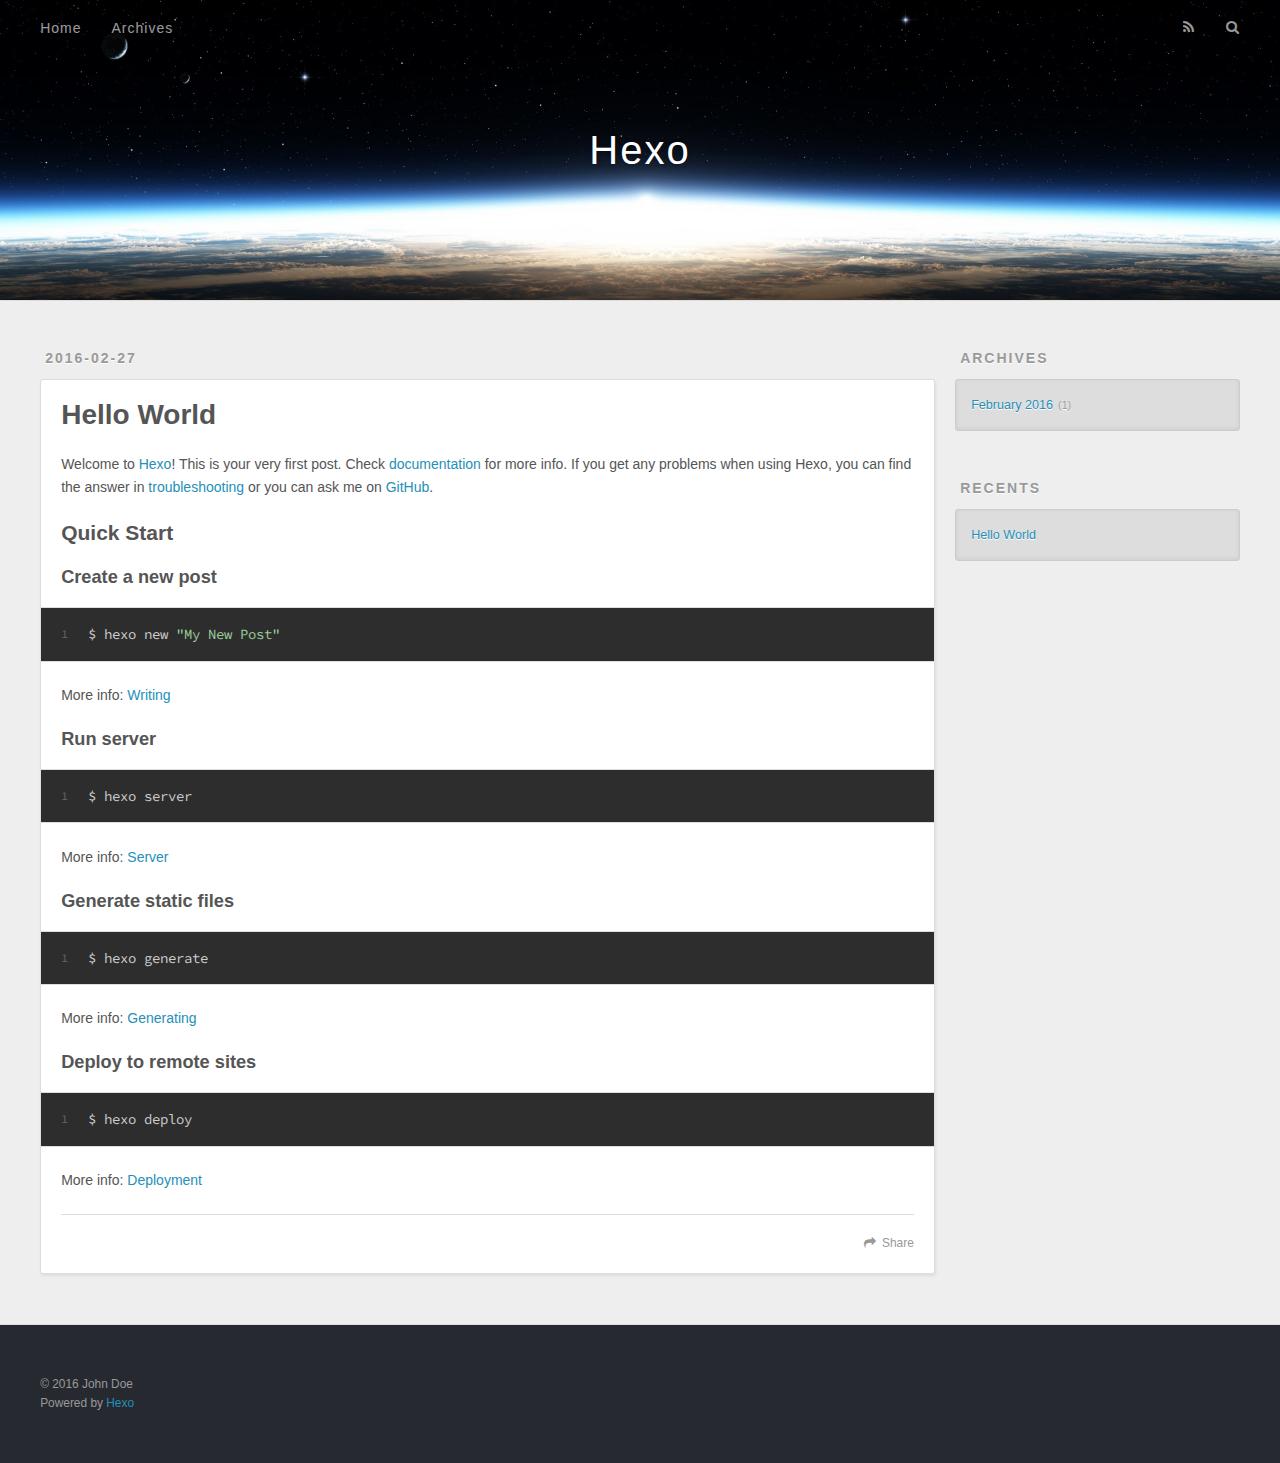
==== index.html @ 0e606ffb "Site updated: 2016-02-27 01:38:01" ====
<!DOCTYPE html>
<html>
<head>
  <meta charset="utf-8">
  
  <title>Hexo</title>
  <meta name="viewport" content="width=device-width, initial-scale=1, maximum-scale=1">
  <meta name="description">
<meta property="og:type" content="website">
<meta property="og:title" content="Hexo">
<meta property="og:url" content="http://yoursite.com/index.html">
<meta property="og:site_name" content="Hexo">
<meta property="og:description">
<meta name="twitter:card" content="summary">
<meta name="twitter:title" content="Hexo">
<meta name="twitter:description">
  
    <link rel="alternative" href="/atom.xml" title="Hexo" type="application/atom+xml">
  
  
    <link rel="icon" href="/favicon.png">
  
  <link href="//fonts.googleapis.com/css?family=Source+Code+Pro" rel="stylesheet" type="text/css">
  <link rel="stylesheet" href="/css/style.css" type="text/css">
  

</head>
<body>
  <div id="container">
    <div id="wrap">
      <header id="header">
  <div id="banner"></div>
  <div id="header-outer" class="outer">
    <div id="header-title" class="inner">
      <h1 id="logo-wrap">
        <a href="/" id="logo">Hexo</a>
      </h1>
      
    </div>
    <div id="header-inner" class="inner">
      <nav id="main-nav">
        <a id="main-nav-toggle" class="nav-icon"></a>
        
          <a class="main-nav-link" href="/">Home</a>
        
          <a class="main-nav-link" href="/archives">Archives</a>
        
      </nav>
      <nav id="sub-nav">
        
          <a id="nav-rss-link" class="nav-icon" href="/atom.xml" title="RSS Feed"></a>
        
        <a id="nav-search-btn" class="nav-icon" title="Search"></a>
      </nav>
      <div id="search-form-wrap">
        <form action="//google.com/search" method="get" accept-charset="UTF-8" class="search-form"><input type="search" name="q" results="0" class="search-form-input" placeholder="Search"><button type="submit" class="search-form-submit">&#xF002;</button><input type="hidden" name="sitesearch" value="http://yoursite.com"></form>
      </div>
    </div>
  </div>
</header>
      <div class="outer">
        <section id="main">
  
    <article id="post-hello-world" class="article article-type-post" itemscope itemprop="blogPost">
  <div class="article-meta">
    <a href="/2016/02/27/hello-world/" class="article-date">
  <time datetime="2016-02-26T16:22:55.593Z" itemprop="datePublished">2016-02-27</time>
</a>
    
  </div>
  <div class="article-inner">
    
    
      <header class="article-header">
        
  
    <h1 itemprop="name">
      <a class="article-title" href="/2016/02/27/hello-world/">Hello World</a>
    </h1>
  

      </header>
    
    <div class="article-entry" itemprop="articleBody">
      
        <p>Welcome to <a href="http://hexo.io/" target="_blank" rel="external">Hexo</a>! This is your very first post. Check <a href="http://hexo.io/docs/" target="_blank" rel="external">documentation</a> for more info. If you get any problems when using Hexo, you can find the answer in <a href="http://hexo.io/docs/troubleshooting.html" target="_blank" rel="external">troubleshooting</a> or you can ask me on <a href="https://github.com/hexojs/hexo/issues" target="_blank" rel="external">GitHub</a>.</p>
<h2 id="Quick-Start"><a href="#Quick-Start" class="headerlink" title="Quick Start"></a>Quick Start</h2><h3 id="Create-a-new-post"><a href="#Create-a-new-post" class="headerlink" title="Create a new post"></a>Create a new post</h3><figure class="highlight bash"><table><tr><td class="gutter"><pre><span class="line">1</span><br></pre></td><td class="code"><pre><span class="line">$ hexo new <span class="string">"My New Post"</span></span><br></pre></td></tr></table></figure>
<p>More info: <a href="http://hexo.io/docs/writing.html" target="_blank" rel="external">Writing</a></p>
<h3 id="Run-server"><a href="#Run-server" class="headerlink" title="Run server"></a>Run server</h3><figure class="highlight bash"><table><tr><td class="gutter"><pre><span class="line">1</span><br></pre></td><td class="code"><pre><span class="line">$ hexo server</span><br></pre></td></tr></table></figure>
<p>More info: <a href="http://hexo.io/docs/server.html" target="_blank" rel="external">Server</a></p>
<h3 id="Generate-static-files"><a href="#Generate-static-files" class="headerlink" title="Generate static files"></a>Generate static files</h3><figure class="highlight bash"><table><tr><td class="gutter"><pre><span class="line">1</span><br></pre></td><td class="code"><pre><span class="line">$ hexo generate</span><br></pre></td></tr></table></figure>
<p>More info: <a href="http://hexo.io/docs/generating.html" target="_blank" rel="external">Generating</a></p>
<h3 id="Deploy-to-remote-sites"><a href="#Deploy-to-remote-sites" class="headerlink" title="Deploy to remote sites"></a>Deploy to remote sites</h3><figure class="highlight bash"><table><tr><td class="gutter"><pre><span class="line">1</span><br></pre></td><td class="code"><pre><span class="line">$ hexo deploy</span><br></pre></td></tr></table></figure>
<p>More info: <a href="http://hexo.io/docs/deployment.html" target="_blank" rel="external">Deployment</a></p>

      
    </div>
    <footer class="article-footer">
      <a data-url="http://yoursite.com/2016/02/27/hello-world/" data-id="cil3zeir20000qshlgqh9wvkt" class="article-share-link">Share</a>
      
      
    </footer>
  </div>
  
</article>


  
  
</section>
        
          <aside id="sidebar">
  
    
  
    
  
    
  
    
  <div class="widget-wrap">
    <h3 class="widget-title">Archives</h3>
    <div class="widget">
      <ul class="archive-list"><li class="archive-list-item"><a class="archive-list-link" href="/archives/2016/02/">February 2016</a><span class="archive-list-count">1</span></li></ul>
    </div>
  </div>

  
    
  <div class="widget-wrap">
    <h3 class="widget-title">Recents</h3>
    <div class="widget">
      <ul>
        
          <li>
            <a href="/2016/02/27/hello-world/">Hello World</a>
          </li>
        
      </ul>
    </div>
  </div>

  
</aside>
        
      </div>
      <footer id="footer">
  
  <div class="outer">
    <div id="footer-info" class="inner">
      &copy; 2016 John Doe<br>
      Powered by <a href="http://hexo.io/" target="_blank">Hexo</a>
    </div>
  </div>
</footer>
    </div>
    <nav id="mobile-nav">
  
    <a href="/" class="mobile-nav-link">Home</a>
  
    <a href="/archives" class="mobile-nav-link">Archives</a>
  
</nav>
    

<script src="//ajax.googleapis.com/ajax/libs/jquery/2.0.3/jquery.min.js"></script>


  <link rel="stylesheet" href="/fancybox/jquery.fancybox.css" type="text/css">
  <script src="/fancybox/jquery.fancybox.pack.js" type="text/javascript"></script>


<script src="/js/script.js" type="text/javascript"></script>

  </div>
</body>
</html>
---- css/style.css ----
body {
  width: 100%;
}
body:before,
body:after {
  content: "";
  display: table;
}
body:after {
  clear: both;
}
html,
body,
div,
span,
applet,
object,
iframe,
h1,
h2,
h3,
h4,
h5,
h6,
p,
blockquote,
pre,
a,
abbr,
acronym,
address,
big,
cite,
code,
del,
dfn,
em,
img,
ins,
kbd,
q,
s,
samp,
small,
strike,
strong,
sub,
sup,
tt,
var,
dl,
dt,
dd,
ol,
ul,
li,
fieldset,
form,
label,
legend,
table,
caption,
tbody,
tfoot,
thead,
tr,
th,
td {
  margin: 0;
  padding: 0;
  border: 0;
  outline: 0;
  font-weight: inherit;
  font-style: inherit;
  font-family: inherit;
  font-size: 100%;
  vertical-align: baseline;
}
body {
  line-height: 1;
  color: #000;
  background: #fff;
}
ol,
ul {
  list-style: none;
}
table {
  border-collapse: separate;
  border-spacing: 0;
  vertical-align: middle;
}
caption,
th,
td {
  text-align: left;
  font-weight: normal;
  vertical-align: middle;
}
a img {
  border: none;
}
input,
button {
  margin: 0;
  padding: 0;
}
input::-moz-focus-inner,
button::-moz-focus-inner {
  border: 0;
  padding: 0;
}
@font-face {
  font-family: FontAwesome;
  font-style: normal;
  font-weight: normal;
  src: url("fonts/fontawesome-webfont.eot?v=#4.0.3");
  src: url("fonts/fontawesome-webfont.eot?#iefix&v=#4.0.3") format("embedded-opentype"), url("fonts/fontawesome-webfont.woff?v=#4.0.3") format("woff"), url("fonts/fontawesome-webfont.ttf?v=#4.0.3") format("truetype"), url("fonts/fontawesome-webfont.svg#fontawesomeregular?v=#4.0.3") format("svg");
}
html,
body,
#container {
  height: 100%;
}
body {
  background: #eee;
  font: 14px "Helvetica Neue", Helvetica, Arial, sans-serif;
  -webkit-text-size-adjust: 100%;
}
.outer {
  max-width: 1220px;
  margin: 0 auto;
  padding: 0 20px;
}
.outer:before,
.outer:after {
  content: "";
  display: table;
}
.outer:after {
  clear: both;
}
.inner {
  display: inline;
  float: left;
  width: 98.33333333333333%;
  margin: 0 0.833333333333333%;
}
.left,
.alignleft {
  float: left;
}
.right,
.alignright {
  float: right;
}
.clear {
  clear: both;
}
#container {
  position: relative;
}
.mobile-nav-on {
  overflow: hidden;
}
#wrap {
  height: 100%;
  width: 100%;
  position: absolute;
  top: 0;
  left: 0;
  -webkit-transition: 0.2s ease-out;
  -moz-transition: 0.2s ease-out;
  -ms-transition: 0.2s ease-out;
  transition: 0.2s ease-out;
  z-index: 1;
  background: #eee;
}
.mobile-nav-on #wrap {
  left: 280px;
}
@media screen and (min-width: 768px) {
  #main {
    display: inline;
    float: left;
    width: 73.33333333333333%;
    margin: 0 0.833333333333333%;
  }
}
.article-date,
.article-category-link,
.archive-year,
.widget-title {
  text-decoration: none;
  text-transform: uppercase;
  letter-spacing: 2px;
  color: #999;
  margin-bottom: 1em;
  margin-left: 5px;
  line-height: 1em;
  text-shadow: 0 1px #fff;
  font-weight: bold;
}
.article-inner,
.archive-article-inner {
  background: #fff;
  -webkit-box-shadow: 1px 2px 3px #ddd;
  box-shadow: 1px 2px 3px #ddd;
  border: 1px solid #ddd;
  -webkit-border-radius: 3px;
  border-radius: 3px;
}
.article-entry h1,
.widget h1 {
  font-size: 2em;
}
.article-entry h2,
.widget h2 {
  font-size: 1.5em;
}
.article-entry h3,
.widget h3 {
  font-size: 1.3em;
}
.article-entry h4,
.widget h4 {
  font-size: 1.2em;
}
.article-entry h5,
.widget h5 {
  font-size: 1em;
}
.article-entry h6,
.widget h6 {
  font-size: 1em;
  color: #999;
}
.article-entry hr,
.widget hr {
  border: 1px dashed #ddd;
}
.article-entry strong,
.widget strong {
  font-weight: bold;
}
.article-entry em,
.widget em,
.article-entry cite,
.widget cite {
  font-style: italic;
}
.article-entry sup,
.widget sup,
.article-entry sub,
.widget sub {
  font-size: 0.75em;
  line-height: 0;
  position: relative;
  vertical-align: baseline;
}
.article-entry sup,
.widget sup {
  top: -0.5em;
}
.article-entry sub,
.widget sub {
  bottom: -0.2em;
}
.article-entry small,
.widget small {
  font-size: 0.85em;
}
.article-entry acronym,
.widget acronym,
.article-entry abbr,
.widget abbr {
  border-bottom: 1px dotted;
}
.article-entry ul,
.widget ul,
.article-entry ol,
.widget ol,
.article-entry dl,
.widget dl {
  margin: 0 20px;
  line-height: 1.6em;
}
.article-entry ul ul,
.widget ul ul,
.article-entry ol ul,
.widget ol ul,
.article-entry ul ol,
.widget ul ol,
.article-entry ol ol,
.widget ol ol {
  margin-top: 0;
  margin-bottom: 0;
}
.article-entry ul,
.widget ul {
  list-style: disc;
}
.article-entry ol,
.widget ol {
  list-style: decimal;
}
.article-entry dt,
.widget dt {
  font-weight: bold;
}
#header {
  height: 300px;
  position: relative;
  border-bottom: 1px solid #ddd;
}
#header:before,
#header:after {
  content: "";
  position: absolute;
  left: 0;
  right: 0;
  height: 40px;
}
#header:before {
  top: 0;
  background: -webkit-linear-gradient(rgba(0,0,0,0.2), transparent);
  background: -moz-linear-gradient(rgba(0,0,0,0.2), transparent);
  background: -ms-linear-gradient(rgba(0,0,0,0.2), transparent);
  background: linear-gradient(rgba(0,0,0,0.2), transparent);
}
#header:after {
  bottom: 0;
  background: -webkit-linear-gradient(transparent, rgba(0,0,0,0.2));
  background: -moz-linear-gradient(transparent, rgba(0,0,0,0.2));
  background: -ms-linear-gradient(transparent, rgba(0,0,0,0.2));
  background: linear-gradient(transparent, rgba(0,0,0,0.2));
}
#header-outer {
  height: 100%;
  position: relative;
}
#header-inner {
  position: relative;
  overflow: hidden;
}
#banner {
  position: absolute;
  top: 0;
  left: 0;
  width: 100%;
  height: 100%;
  background: url("images/banner.jpg") center #000;
  -webkit-background-size: cover;
  -moz-background-size: cover;
  background-size: cover;
  z-index: -1;
}
#header-title {
  text-align: center;
  height: 40px;
  position: absolute;
  top: 50%;
  left: 0;
  margin-top: -20px;
}
#logo,
#subtitle {
  text-decoration: none;
  color: #fff;
  font-weight: 300;
  text-shadow: 0 1px 4px rgba(0,0,0,0.3);
}
#logo {
  font-size: 40px;
  line-height: 40px;
  letter-spacing: 2px;
}
#subtitle {
  font-size: 16px;
  line-height: 16px;
  letter-spacing: 1px;
}
#subtitle-wrap {
  margin-top: 16px;
}
#main-nav {
  float: left;
  margin-left: -15px;
}
.nav-icon,
.main-nav-link {
  float: left;
  color: #fff;
  opacity: 0.6;
  text-decoration: none;
  text-shadow: 0 1px rgba(0,0,0,0.2);
  -webkit-transition: opacity 0.2s;
  -moz-transition: opacity 0.2s;
  -ms-transition: opacity 0.2s;
  transition: opacity 0.2s;
  display: block;
  padding: 20px 15px;
}
.nav-icon:hover,
.main-nav-link:hover {
  opacity: 1;
}
.nav-icon {
  font-family: FontAwesome;
  text-align: center;
  font-size: 14px;
  width: 14px;
  height: 14px;
  padding: 20px 15px;
  position: relative;
  cursor: pointer;
}
.main-nav-link {
  font-weight: 300;
  letter-spacing: 1px;
}
@media screen and (max-width: 479px) {
  .main-nav-link {
    display: none;
  }
}
#main-nav-toggle {
  display: none;
}
#main-nav-toggle:before {
  content: "\f0c9";
}
@media screen and (max-width: 479px) {
  #main-nav-toggle {
    display: block;
  }
}
#sub-nav {
  float: right;
  margin-right: -15px;
}
#nav-rss-link:before {
  content: "\f09e";
}
#nav-search-btn:before {
  content: "\f002";
}
#search-form-wrap {
  position: absolute;
  top: 15px;
  width: 150px;
  height: 30px;
  right: -150px;
  opacity: 0;
  -webkit-transition: 0.2s ease-out;
  -moz-transition: 0.2s ease-out;
  -ms-transition: 0.2s ease-out;
  transition: 0.2s ease-out;
}
#search-form-wrap.on {
  opacity: 1;
  right: 0;
}
@media screen and (max-width: 479px) {
  #search-form-wrap {
    width: 100%;
    right: -100%;
  }
}
.search-form {
  position: absolute;
  top: 0;
  left: 0;
  right: 0;
  background: #fff;
  padding: 5px 15px;
  -webkit-border-radius: 15px;
  border-radius: 15px;
  -webkit-box-shadow: 0 0 10px rgba(0,0,0,0.3);
  box-shadow: 0 0 10px rgba(0,0,0,0.3);
}
.search-form-input {
  border: none;
  background: none;
  color: #555;
  width: 100%;
  font: 13px "Helvetica Neue", Helvetica, Arial, sans-serif;
  outline: none;
}
.search-form-input::-webkit-search-results-decoration,
.search-form-input::-webkit-search-cancel-button {
  -webkit-appearance: none;
}
.search-form-submit {
  position: absolute;
  top: 50%;
  right: 10px;
  margin-top: -7px;
  font: 13px FontAwesome;
  border: none;
  background: none;
  color: #bbb;
  cursor: pointer;
}
.search-form-submit:hover,
.search-form-submit:focus {
  color: #777;
}
.article {
  margin: 50px 0;
}
.article-inner {
  overflow: hidden;
}
.article-meta:before,
.article-meta:after {
  content: "";
  display: table;
}
.article-meta:after {
  clear: both;
}
.article-date {
  float: left;
}
.article-category {
  float: left;
  line-height: 1em;
  color: #ccc;
  text-shadow: 0 1px #fff;
  margin-left: 8px;
}
.article-category:before {
  content: "\2022";
}
.article-category-link {
  margin: 0 12px 1em;
}
.article-header {
  padding: 20px 20px 0;
}
.article-title {
  text-decoration: none;
  font-size: 2em;
  font-weight: bold;
  color: #555;
  line-height: 1.1em;
  -webkit-transition: color 0.2s;
  -moz-transition: color 0.2s;
  -ms-transition: color 0.2s;
  transition: color 0.2s;
}
a.article-title:hover {
  color: #258fb8;
}
.article-entry {
  color: #555;
  padding: 0 20px;
}
.article-entry:before,
.article-entry:after {
  content: "";
  display: table;
}
.article-entry:after {
  clear: both;
}
.article-entry p,
.article-entry table {
  line-height: 1.6em;
  margin: 1.6em 0;
}
.article-entry h1,
.article-entry h2,
.article-entry h3,
.article-entry h4,
.article-entry h5,
.article-entry h6 {
  font-weight: bold;
}
.article-entry h1,
.article-entry h2,
.article-entry h3,
.article-entry h4,
.article-entry h5,
.article-entry h6 {
  line-height: 1.1em;
  margin: 1.1em 0;
}
.article-entry a {
  color: #258fb8;
  text-decoration: none;
}
.article-entry a:hover {
  text-decoration: underline;
}
.article-entry ul,
.article-entry ol,
.article-entry dl {
  margin-top: 1.6em;
  margin-bottom: 1.6em;
}
.article-entry img,
.article-entry video {
  max-width: 100%;
  height: auto;
  display: block;
  margin: auto;
}
.article-entry iframe {
  border: none;
}
.article-entry table {
  width: 100%;
  border-collapse: collapse;
  border-spacing: 0;
}
.article-entry th {
  font-weight: bold;
  border-bottom: 3px solid #ddd;
  padding-bottom: 0.5em;
}
.article-entry td {
  border-bottom: 1px solid #ddd;
  padding: 10px 0;
}
.article-entry blockquote {
  font-family: Georgia, "Times New Roman", serif;
  font-size: 1.4em;
  margin: 1.6em 20px;
  text-align: center;
}
.article-entry blockquote footer {
  font-size: 14px;
  margin: 1.6em 0;
  font-family: "Helvetica Neue", Helvetica, Arial, sans-serif;
}
.article-entry blockquote footer cite:before {
  content: "—";
  padding: 0 0.5em;
}
.article-entry .pullquote {
  text-align: left;
  width: 45%;
  margin: 0;
}
.article-entry .pullquote.left {
  margin-left: 0.5em;
  margin-right: 1em;
}
.article-entry .pullquote.right {
  margin-right: 0.5em;
  margin-left: 1em;
}
.article-entry .caption {
  color: #999;
  display: block;
  font-size: 0.9em;
  margin-top: 0.5em;
  position: relative;
  text-align: center;
}
.article-entry .video-container {
  position: relative;
  padding-top: 56.25%;
  height: 0;
  overflow: hidden;
}
.article-entry .video-container iframe,
.article-entry .video-container object,
.article-entry .video-container embed {
  position: absolute;
  top: 0;
  left: 0;
  width: 100%;
  height: 100%;
  margin-top: 0;
}
.article-more-link a {
  display: inline-block;
  line-height: 1em;
  padding: 6px 15px;
  -webkit-border-radius: 15px;
  border-radius: 15px;
  background: #eee;
  color: #999;
  text-shadow: 0 1px #fff;
  text-decoration: none;
}
.article-more-link a:hover {
  background: #258fb8;
  color: #fff;
  text-decoration: none;
  text-shadow: 0 1px #1e7293;
}
.article-footer {
  font-size: 0.85em;
  line-height: 1.6em;
  border-top: 1px solid #ddd;
  padding-top: 1.6em;
  margin: 0 20px 20px;
}
.article-footer:before,
.article-footer:after {
  content: "";
  display: table;
}
.article-footer:after {
  clear: both;
}
.article-footer a {
  color: #999;
  text-decoration: none;
}
.article-footer a:hover {
  color: #555;
}
.article-tag-list-item {
  float: left;
  margin-right: 10px;
}
.article-tag-list-link:before {
  content: "#";
}
.article-comment-link {
  float: right;
}
.article-comment-link:before {
  content: "\f075";
  font-family: FontAwesome;
  padding-right: 8px;
}
.article-share-link {
  cursor: pointer;
  float: right;
  margin-left: 20px;
}
.article-share-link:before {
  content: "\f064";
  font-family: FontAwesome;
  padding-right: 6px;
}
#article-nav {
  position: relative;
}
#article-nav:before,
#article-nav:after {
  content: "";
  display: table;
}
#article-nav:after {
  clear: both;
}
@media screen and (min-width: 768px) {
  #article-nav {
    margin: 50px 0;
  }
  #article-nav:before {
    width: 8px;
    height: 8px;
    position: absolute;
    top: 50%;
    left: 50%;
    margin-top: -4px;
    margin-left: -4px;
    content: "";
    -webkit-border-radius: 50%;
    border-radius: 50%;
    background: #ddd;
    -webkit-box-shadow: 0 1px 2px #fff;
    box-shadow: 0 1px 2px #fff;
  }
}
.article-nav-link-wrap {
  text-decoration: none;
  text-shadow: 0 1px #fff;
  color: #999;
  -webkit-box-sizing: border-box;
  -moz-box-sizing: border-box;
  box-sizing: border-box;
  margin-top: 50px;
  text-align: center;
  display: block;
}
.article-nav-link-wrap:hover {
  color: #555;
}
@media screen and (min-width: 768px) {
  .article-nav-link-wrap {
    width: 50%;
    margin-top: 0;
  }
}
@media screen and (min-width: 768px) {
  #article-nav-newer {
    float: left;
    text-align: right;
    padding-right: 20px;
  }
}
@media screen and (min-width: 768px) {
  #article-nav-older {
    float: right;
    text-align: left;
    padding-left: 20px;
  }
}
.article-nav-caption {
  text-transform: uppercase;
  letter-spacing: 2px;
  color: #ddd;
  line-height: 1em;
  font-weight: bold;
}
#article-nav-newer .article-nav-caption {
  margin-right: -2px;
}
.article-nav-title {
  font-size: 0.85em;
  line-height: 1.6em;
  margin-top: 0.5em;
}
.article-share-box {
  position: absolute;
  display: none;
  background: #fff;
  -webkit-box-shadow: 1px 2px 10px rgba(0,0,0,0.2);
  box-shadow: 1px 2px 10px rgba(0,0,0,0.2);
  -webkit-border-radius: 3px;
  border-radius: 3px;
  margin-left: -145px;
  overflow: hidden;
  z-index: 1;
}
.article-share-box.on {
  display: block;
}
.article-share-input {
  width: 100%;
  background: none;
  -webkit-box-sizing: border-box;
  -moz-box-sizing: border-box;
  box-sizing: border-box;
  font: 14px "Helvetica Neue", Helvetica, Arial, sans-serif;
  padding: 0 15px;
  color: #555;
  outline: none;
  border: 1px solid #ddd;
  -webkit-border-radius: 3px 3px 0 0;
  border-radius: 3px 3px 0 0;
  height: 36px;
  line-height: 36px;
}
.article-share-links {
  background: #eee;
}
.article-share-links:before,
.article-share-links:after {
  content: "";
  display: table;
}
.article-share-links:after {
  clear: both;
}
.article-share-twitter,
.article-share-facebook,
.article-share-pinterest,
.article-share-google {
  width: 50px;
  height: 36px;
  display: block;
  float: left;
  position: relative;
  color: #999;
  text-shadow: 0 1px #fff;
}
.article-share-twitter:before,
.article-share-facebook:before,
.article-share-pinterest:before,
.article-share-google:before {
  font-size: 20px;
  font-family: FontAwesome;
  width: 20px;
  height: 20px;
  position: absolute;
  top: 50%;
  left: 50%;
  margin-top: -10px;
  margin-left: -10px;
  text-align: center;
}
.article-share-twitter:hover,
.article-share-facebook:hover,
.article-share-pinterest:hover,
.article-share-google:hover {
  color: #fff;
}
.article-share-twitter:before {
  content: "\f099";
}
.article-share-twitter:hover {
  background: #00aced;
  text-shadow: 0 1px #008abe;
}
.article-share-facebook:before {
  content: "\f09a";
}
.article-share-facebook:hover {
  background: #3b5998;
  text-shadow: 0 1px #2f477a;
}
.article-share-pinterest:before {
  content: "\f0d2";
}
.article-share-pinterest:hover {
  background: #cb2027;
  text-shadow: 0 1px #a21a1f;
}
.article-share-google:before {
  content: "\f0d5";
}
.article-share-google:hover {
  background: #dd4b39;
  text-shadow: 0 1px #be3221;
}
.article-gallery {
  background: #000;
  position: relative;
}
.article-gallery-photos {
  position: relative;
  overflow: hidden;
}
.article-gallery-img {
  display: none;
  max-width: 100%;
}
.article-gallery-img:first-child {
  display: block;
}
.article-gallery-img.loaded {
  position: absolute;
  display: block;
}
.article-gallery-img img {
  display: block;
  max-width: 100%;
  margin: 0 auto;
}
#comments {
  background: #fff;
  -webkit-box-shadow: 1px 2px 3px #ddd;
  box-shadow: 1px 2px 3px #ddd;
  padding: 20px;
  border: 1px solid #ddd;
  -webkit-border-radius: 3px;
  border-radius: 3px;
  margin: 50px 0;
}
#comments a {
  color: #258fb8;
}
.archives-wrap {
  margin: 50px 0;
}
.archives:before,
.archives:after {
  content: "";
  display: table;
}
.archives:after {
  clear: both;
}
.archive-year-wrap {
  margin-bottom: 1em;
}
.archives {
  -webkit-column-gap: 10px;
  -moz-column-gap: 10px;
  column-gap: 10px;
}
@media screen and (min-width: 480px) and (max-width: 767px) {
  .archives {
    -webkit-column-count: 2;
    -moz-column-count: 2;
    column-count: 2;
  }
}
@media screen and (min-width: 768px) {
  .archives {
    -webkit-column-count: 3;
    -moz-column-count: 3;
    column-count: 3;
  }
}
.archive-article {
  -webkit-column-break-inside: avoid;
  page-break-inside: avoid;
  overflow: hidden;
  break-inside: avoid-column;
}
.archive-article-inner {
  padding: 10px;
  margin-bottom: 15px;
}
.archive-article-title {
  text-decoration: none;
  font-weight: bold;
  color: #555;
  -webkit-transition: color 0.2s;
  -moz-transition: color 0.2s;
  -ms-transition: color 0.2s;
  transition: color 0.2s;
  line-height: 1.6em;
}
.archive-article-title:hover {
  color: #258fb8;
}
.archive-article-footer {
  margin-top: 1em;
}
.archive-article-date {
  color: #999;
  text-decoration: none;
  font-size: 0.85em;
  line-height: 1em;
  margin-bottom: 0.5em;
  display: block;
}
#page-nav {
  margin: 50px auto;
  background: #fff;
  -webkit-box-shadow: 1px 2px 3px #ddd;
  box-shadow: 1px 2px 3px #ddd;
  border: 1px solid #ddd;
  -webkit-border-radius: 3px;
  border-radius: 3px;
  text-align: center;
  color: #999;
  overflow: hidden;
}
#page-nav:before,
#page-nav:after {
  content: "";
  display: table;
}
#page-nav:after {
  clear: both;
}
#page-nav a,
#page-nav span {
  padding: 10px 20px;
  line-height: 1;
  height: 2ex;
}
#page-nav a {
  color: #999;
  text-decoration: none;
}
#page-nav a:hover {
  background: #999;
  color: #fff;
}
#page-nav .prev {
  float: left;
}
#page-nav .next {
  float: right;
}
#page-nav .page-number {
  display: inline-block;
}
@media screen and (max-width: 479px) {
  #page-nav .page-number {
    display: none;
  }
}
#page-nav .current {
  color: #555;
  font-weight: bold;
}
#page-nav .space {
  color: #ddd;
}
#footer {
  background: #262a30;
  padding: 50px 0;
  border-top: 1px solid #ddd;
  color: #999;
}
#footer a {
  color: #258fb8;
  text-decoration: none;
}
#footer a:hover {
  text-decoration: underline;
}
#footer-info {
  line-height: 1.6em;
  font-size: 0.85em;
}
.article-entry pre,
.article-entry .highlight {
  background: #2d2d2d;
  margin: 0 -20px;
  padding: 15px 20px;
  border-style: solid;
  border-color: #ddd;
  border-width: 1px 0;
  overflow: auto;
  color: #ccc;
  line-height: 22.400000000000002px;
}
.article-entry .highlight .gutter pre,
.article-entry .gist .gist-file .gist-data .line-numbers {
  color: #666;
  font-size: 0.85em;
}
.article-entry pre,
.article-entry code {
  font-family: "Source Code Pro", Consolas, Monaco, Menlo, Consolas, monospace;
}
.article-entry code {
  background: #eee;
  text-shadow: 0 1px #fff;
  padding: 0 0.3em;
}
.article-entry pre code {
  background: none;
  text-shadow: none;
  padding: 0;
}
.article-entry .highlight pre {
  border: none;
  margin: 0;
  padding: 0;
}
.article-entry .highlight table {
  margin: 0;
  width: auto;
}
.article-entry .highlight td {
  border: none;
  padding: 0;
}
.article-entry .highlight figcaption {
  font-size: 0.85em;
  color: #999;
  line-height: 1em;
  margin-bottom: 1em;
}
.article-entry .highlight figcaption:before,
.article-entry .highlight figcaption:after {
  content: "";
  display: table;
}
.article-entry .highlight figcaption:after {
  clear: both;
}
.article-entry .highlight figcaption a {
  float: right;
}
.article-entry .highlight .gutter pre {
  text-align: right;
  padding-right: 20px;
}
.article-entry .highlight .line {
  height: 22.400000000000002px;
}
.article-entry .gist {
  margin: 0 -20px;
  border-style: solid;
  border-color: #ddd;
  border-width: 1px 0;
  background: #2d2d2d;
  padding: 15px 20px 15px 0;
}
.article-entry .gist .gist-file {
  border: none;
  font-family: "Source Code Pro", Consolas, Monaco, Menlo, Consolas, monospace;
  margin: 0;
}
.article-entry .gist .gist-file .gist-data {
  background: none;
  border: none;
}
.article-entry .gist .gist-file .gist-data .line-numbers {
  background: none;
  border: none;
  padding: 0 20px 0 0;
}
.article-entry .gist .gist-file .gist-data .line-data {
  padding: 0 !important;
}
.article-entry .gist .gist-file .highlight {
  margin: 0;
  padding: 0;
  border: none;
}
.article-entry .gist .gist-file .gist-meta {
  background: #2d2d2d;
  color: #999;
  font: 0.85em "Helvetica Neue", Helvetica, Arial, sans-serif;
  text-shadow: 0 0;
  padding: 0;
  margin-top: 1em;
  margin-left: 20px;
}
.article-entry .gist .gist-file .gist-meta a {
  color: #258fb8;
  font-weight: normal;
}
.article-entry .gist .gist-file .gist-meta a:hover {
  text-decoration: underline;
}
pre .comment,
pre .title {
  color: #999;
}
pre .variable,
pre .attribute,
pre .tag,
pre .regexp,
pre .ruby .constant,
pre .xml .tag .title,
pre .xml .pi,
pre .xml .doctype,
pre .html .doctype,
pre .css .id,
pre .css .class,
pre .css .pseudo {
  color: #f2777a;
}
pre .number,
pre .preprocessor,
pre .built_in,
pre .literal,
pre .params,
pre .constant {
  color: #f99157;
}
pre .class,
pre .ruby .class .title,
pre .css .rules .attribute {
  color: #9c9;
}
pre .string,
pre .value,
pre .inheritance,
pre .header,
pre .ruby .symbol,
pre .xml .cdata {
  color: #9c9;
}
pre .css .hexcolor {
  color: #6cc;
}
pre .function,
pre .python .decorator,
pre .python .title,
pre .ruby .function .title,
pre .ruby .title .keyword,
pre .perl .sub,
pre .javascript .title,
pre .coffeescript .title {
  color: #69c;
}
pre .keyword,
pre .javascript .function {
  color: #c9c;
}
@media screen and (max-width: 479px) {
  #mobile-nav {
    position: absolute;
    top: 0;
    left: 0;
    width: 280px;
    height: 100%;
    background: #191919;
    border-right: 1px solid #fff;
  }
}
@media screen and (max-width: 479px) {
  .mobile-nav-link {
    display: block;
    color: #999;
    text-decoration: none;
    padding: 15px 20px;
    font-weight: bold;
  }
  .mobile-nav-link:hover {
    color: #fff;
  }
}
@media screen and (min-width: 768px) {
  #sidebar {
    display: inline;
    float: left;
    width: 23.333333333333332%;
    margin: 0 0.833333333333333%;
  }
}
.widget-wrap {
  margin: 50px 0;
}
.widget {
  color: #777;
  text-shadow: 0 1px #fff;
  background: #ddd;
  -webkit-box-shadow: 0 -1px 4px #ccc inset;
  box-shadow: 0 -1px 4px #ccc inset;
  border: 1px solid #ccc;
  padding: 15px;
  -webkit-border-radius: 3px;
  border-radius: 3px;
}
.widget a {
  color: #258fb8;
  text-decoration: none;
}
.widget a:hover {
  text-decoration: underline;
}
.widget ul ul,
.widget ol ul,
.widget dl ul,
.widget ul ol,
.widget ol ol,
.widget dl ol,
.widget ul dl,
.widget ol dl,
.widget dl dl {
  margin-left: 15px;
  list-style: disc;
}
.widget {
  line-height: 1.6em;
  word-wrap: break-word;
  font-size: 0.9em;
}
.widget ul,
.widget ol {
  list-style: none;
  margin: 0;
}
.widget ul ul,
.widget ol ul,
.widget ul ol,
.widget ol ol {
  margin: 0 20px;
}
.widget ul ul,
.widget ol ul {
  list-style: disc;
}
.widget ul ol,
.widget ol ol {
  list-style: decimal;
}
.category-list-count,
.tag-list-count,
.archive-list-count {
  padding-left: 5px;
  color: #999;
  font-size: 0.85em;
}
.category-list-count:before,
.tag-list-count:before,
.archive-list-count:before {
  content: "(";
}
.category-list-count:after,
.tag-list-count:after,
.archive-list-count:after {
  content: ")";
}
.tagcloud a {
  margin-right: 5px;
  display: inline-block;
}
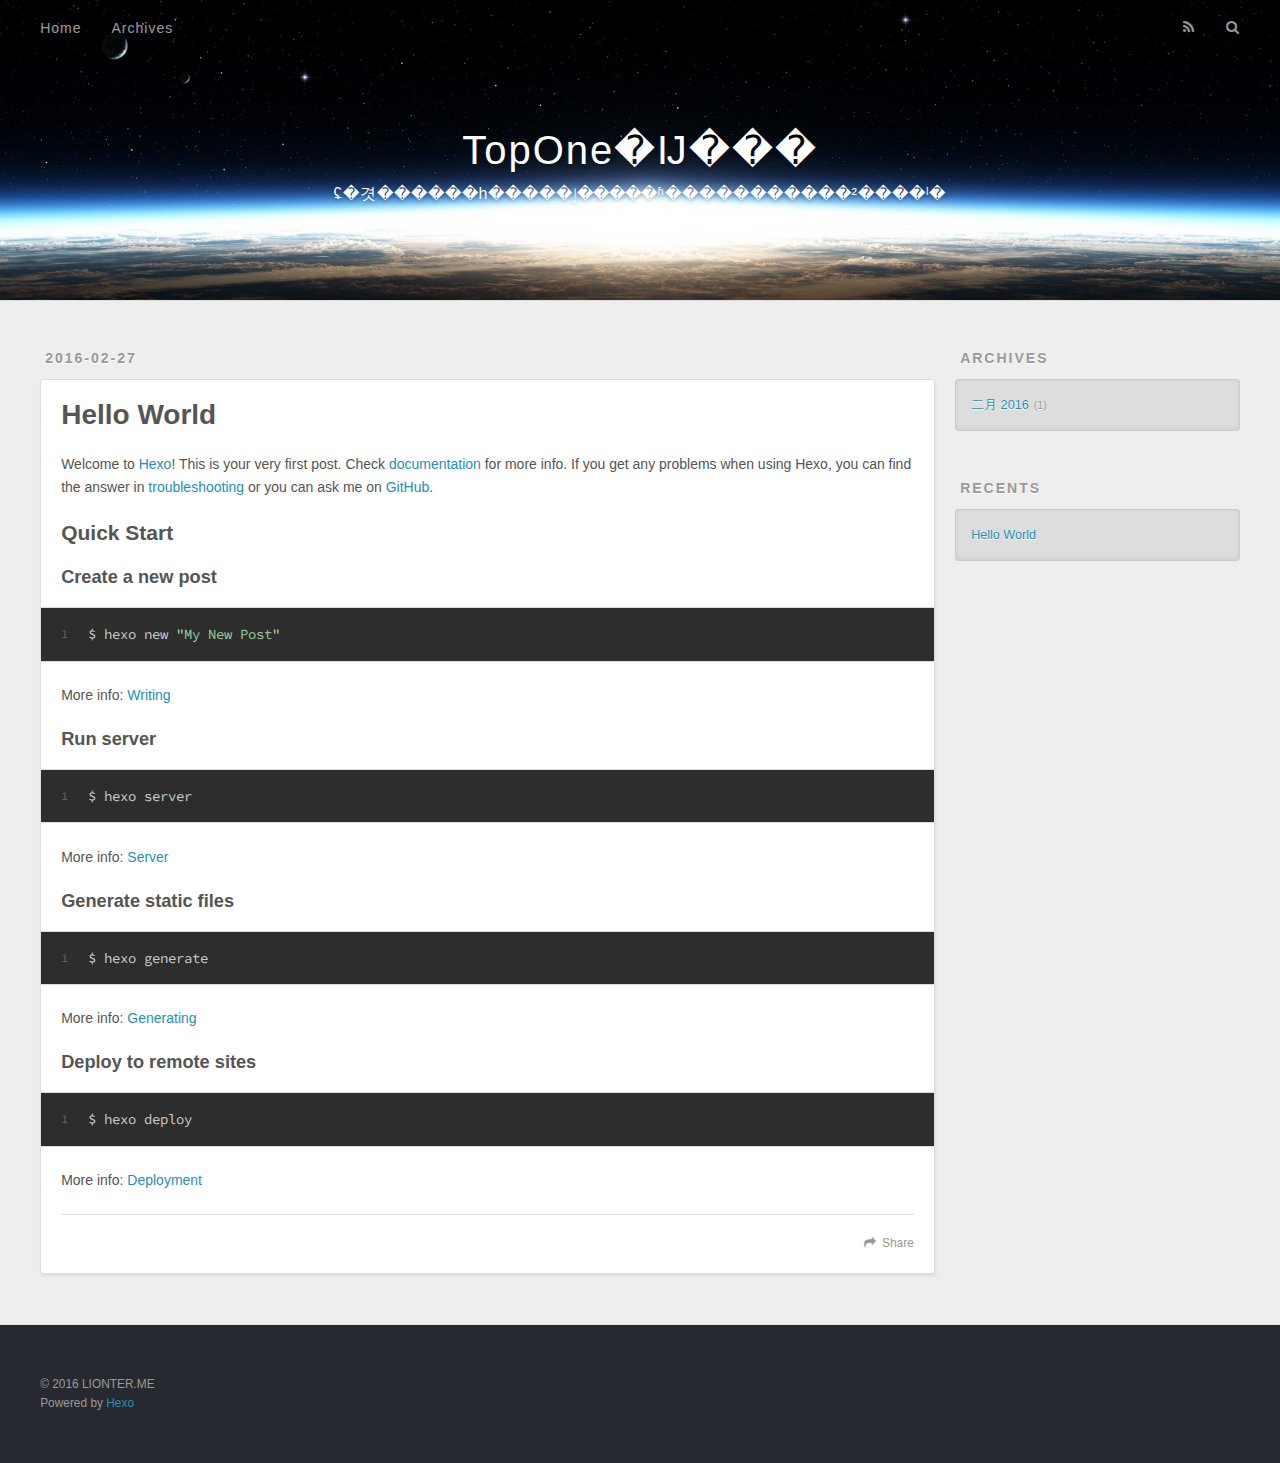
==== commit c65942bb: "Site updated: 2016-02-27 11:56:34" ====
--- a/index.html
+++ b/index.html
@@ -3,19 +3,19 @@
 <head>
   <meta charset="utf-8">
   
-  <title>Hexo</title>
+  <title>TopOne�Ĳ���</title>
   <meta name="viewport" content="width=device-width, initial-scale=1, maximum-scale=1">
-  <meta name="description">
+  <meta name="description" content="TopOne github blog">
 <meta property="og:type" content="website">
-<meta property="og:title" content="Hexo">
-<meta property="og:url" content="http://yoursite.com/index.html">
-<meta property="og:site_name" content="Hexo">
-<meta property="og:description">
+<meta property="og:title" content="TopOne�Ĳ���">
+<meta property="og:url" content="http://lionter.me/index.html">
+<meta property="og:site_name" content="TopOne�Ĳ���">
+<meta property="og:description" content="TopOne github blog">
 <meta name="twitter:card" content="summary">
-<meta name="twitter:title" content="Hexo">
-<meta name="twitter:description">
+<meta name="twitter:title" content="TopOne�Ĳ���">
+<meta name="twitter:description" content="TopOne github blog">
   
-    <link rel="alternative" href="/atom.xml" title="Hexo" type="application/atom+xml">
+    <link rel="alternative" href="/atom.xml" title="TopOne�Ĳ���" type="application/atom+xml">
   
   
     <link rel="icon" href="/favicon.png">
@@ -33,8 +33,12 @@
   <div id="header-outer" class="outer">
     <div id="header-title" class="inner">
       <h1 id="logo-wrap">
-        <a href="/" id="logo">Hexo</a>
+        <a href="/" id="logo">TopOne�Ĳ���</a>
       </h1>
+      
+        <h2 id="subtitle-wrap">
+          <a href="/" id="subtitle">ʢ�겻������һ�����ٳ�����ʱ�����������²����ˡ�</a>
+        </h2>
       
     </div>
     <div id="header-inner" class="inner">
@@ -53,7 +57,7 @@
         <a id="nav-search-btn" class="nav-icon" title="Search"></a>
       </nav>
       <div id="search-form-wrap">
-        <form action="//google.com/search" method="get" accept-charset="UTF-8" class="search-form"><input type="search" name="q" results="0" class="search-form-input" placeholder="Search"><button type="submit" class="search-form-submit">&#xF002;</button><input type="hidden" name="sitesearch" value="http://yoursite.com"></form>
+        <form action="//google.com/search" method="get" accept-charset="UTF-8" class="search-form"><input type="search" name="q" results="0" class="search-form-input" placeholder="Search"><button type="submit" class="search-form-submit">&#xF002;</button><input type="hidden" name="sitesearch" value="http://lionter.me"></form>
       </div>
     </div>
   </div>
@@ -96,7 +100,7 @@
       
     </div>
     <footer class="article-footer">
-      <a data-url="http://yoursite.com/2016/02/27/hello-world/" data-id="cil3zeir20000qshlgqh9wvkt" class="article-share-link">Share</a>
+      <a data-url="http://lionter.me/2016/02/27/hello-world/" data-id="cil4li13r0000ashla9q2oscs" class="article-share-link">Share</a>
       
       
     </footer>
@@ -121,7 +125,7 @@
   <div class="widget-wrap">
     <h3 class="widget-title">Archives</h3>
     <div class="widget">
-      <ul class="archive-list"><li class="archive-list-item"><a class="archive-list-link" href="/archives/2016/02/">February 2016</a><span class="archive-list-count">1</span></li></ul>
+      <ul class="archive-list"><li class="archive-list-item"><a class="archive-list-link" href="/archives/2016/02/">二月 2016</a><span class="archive-list-count">1</span></li></ul>
     </div>
   </div>
 
@@ -148,7 +152,7 @@
   
   <div class="outer">
     <div id="footer-info" class="inner">
-      &copy; 2016 John Doe<br>
+      &copy; 2016 LIONTER.ME<br>
       Powered by <a href="http://hexo.io/" target="_blank">Hexo</a>
     </div>
   </div>
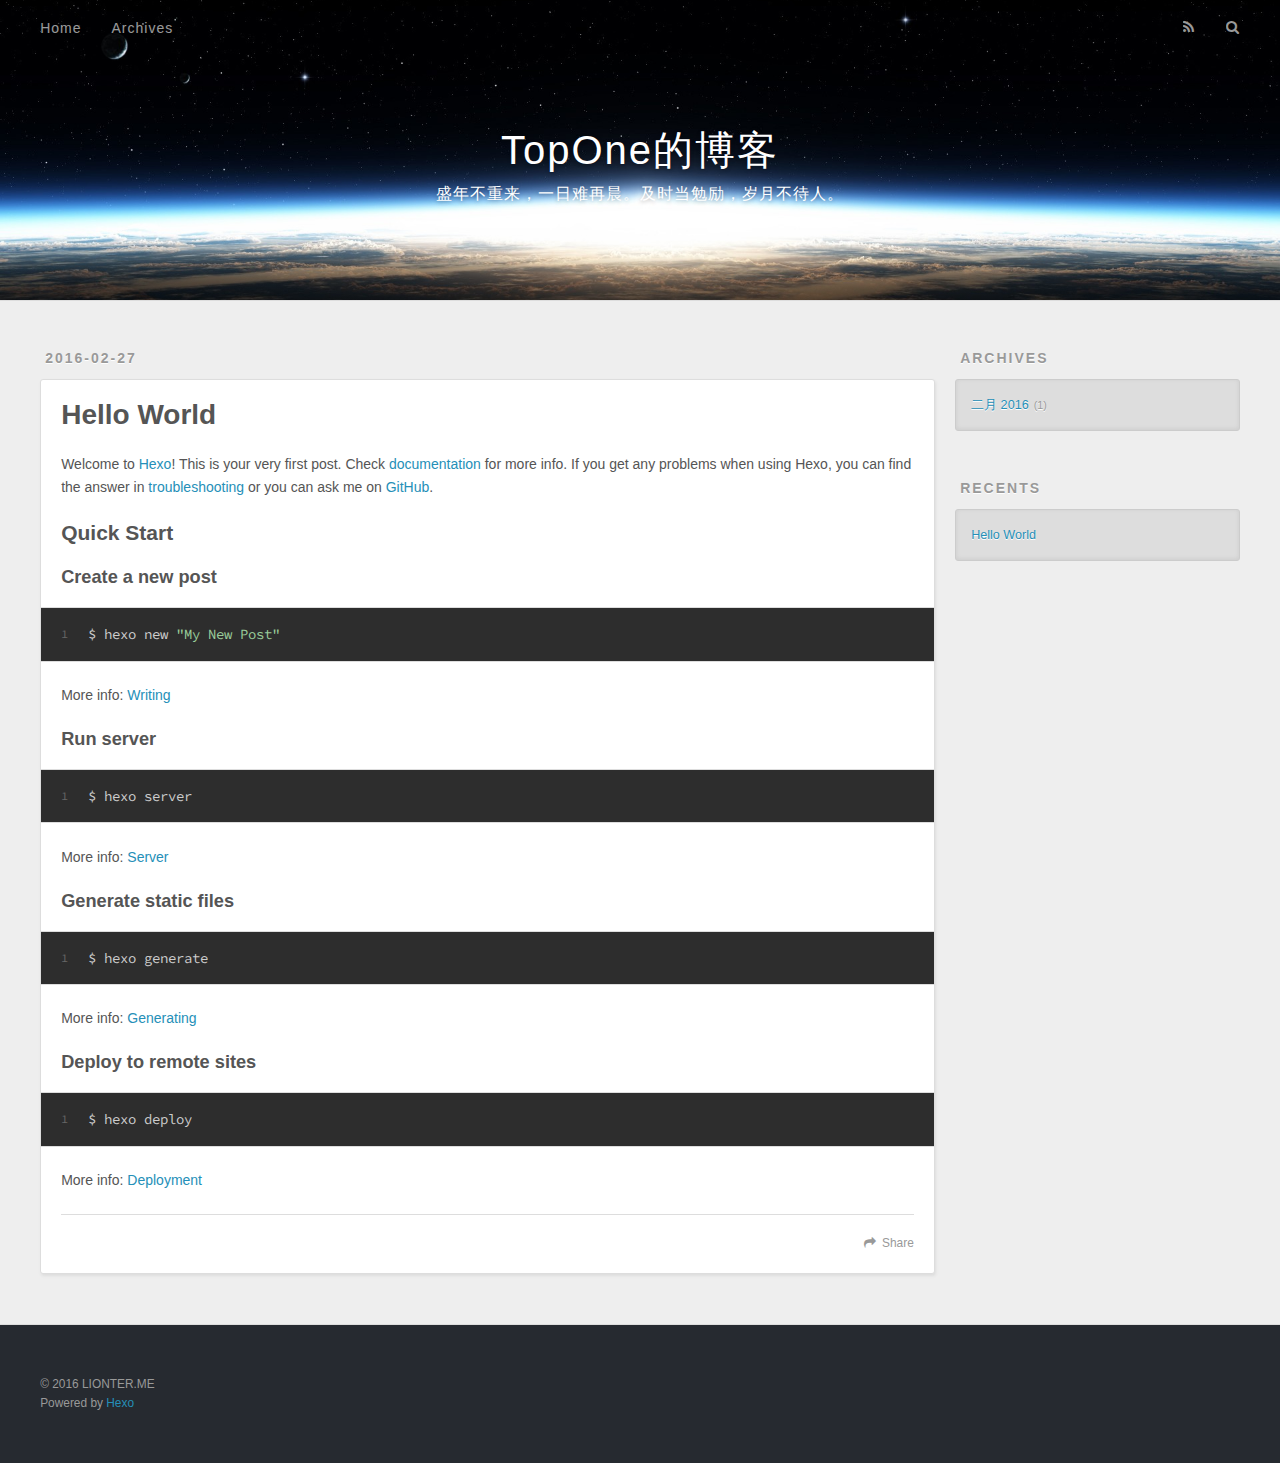
==== commit 338746ef: "Site updated: 2016-02-27 12:02:59" ====
--- a/index.html
+++ b/index.html
@@ -3,19 +3,19 @@
 <head>
   <meta charset="utf-8">
   
-  <title>TopOne�Ĳ���</title>
+  <title>TopOne的博客</title>
   <meta name="viewport" content="width=device-width, initial-scale=1, maximum-scale=1">
   <meta name="description" content="TopOne github blog">
 <meta property="og:type" content="website">
-<meta property="og:title" content="TopOne�Ĳ���">
+<meta property="og:title" content="TopOne的博客">
 <meta property="og:url" content="http://lionter.me/index.html">
-<meta property="og:site_name" content="TopOne�Ĳ���">
+<meta property="og:site_name" content="TopOne的博客">
 <meta property="og:description" content="TopOne github blog">
 <meta name="twitter:card" content="summary">
-<meta name="twitter:title" content="TopOne�Ĳ���">
+<meta name="twitter:title" content="TopOne的博客">
 <meta name="twitter:description" content="TopOne github blog">
   
-    <link rel="alternative" href="/atom.xml" title="TopOne�Ĳ���" type="application/atom+xml">
+    <link rel="alternative" href="/atom.xml" title="TopOne的博客" type="application/atom+xml">
   
   
     <link rel="icon" href="/favicon.png">
@@ -33,11 +33,11 @@
   <div id="header-outer" class="outer">
     <div id="header-title" class="inner">
       <h1 id="logo-wrap">
-        <a href="/" id="logo">TopOne�Ĳ���</a>
+        <a href="/" id="logo">TopOne的博客</a>
       </h1>
       
         <h2 id="subtitle-wrap">
-          <a href="/" id="subtitle">ʢ�겻������һ�����ٳ�����ʱ�����������²����ˡ�</a>
+          <a href="/" id="subtitle">盛年不重来，一日难再晨。及时当勉励，岁月不待人。</a>
         </h2>
       
     </div>
@@ -100,7 +100,7 @@
       
     </div>
     <footer class="article-footer">
-      <a data-url="http://lionter.me/2016/02/27/hello-world/" data-id="cil4li13r0000ashla9q2oscs" class="article-share-link">Share</a>
+      <a data-url="http://lionter.me/2016/02/27/hello-world/" data-id="cil4lqrk80000zohl8eukayvk" class="article-share-link">Share</a>
       
       
     </footer>
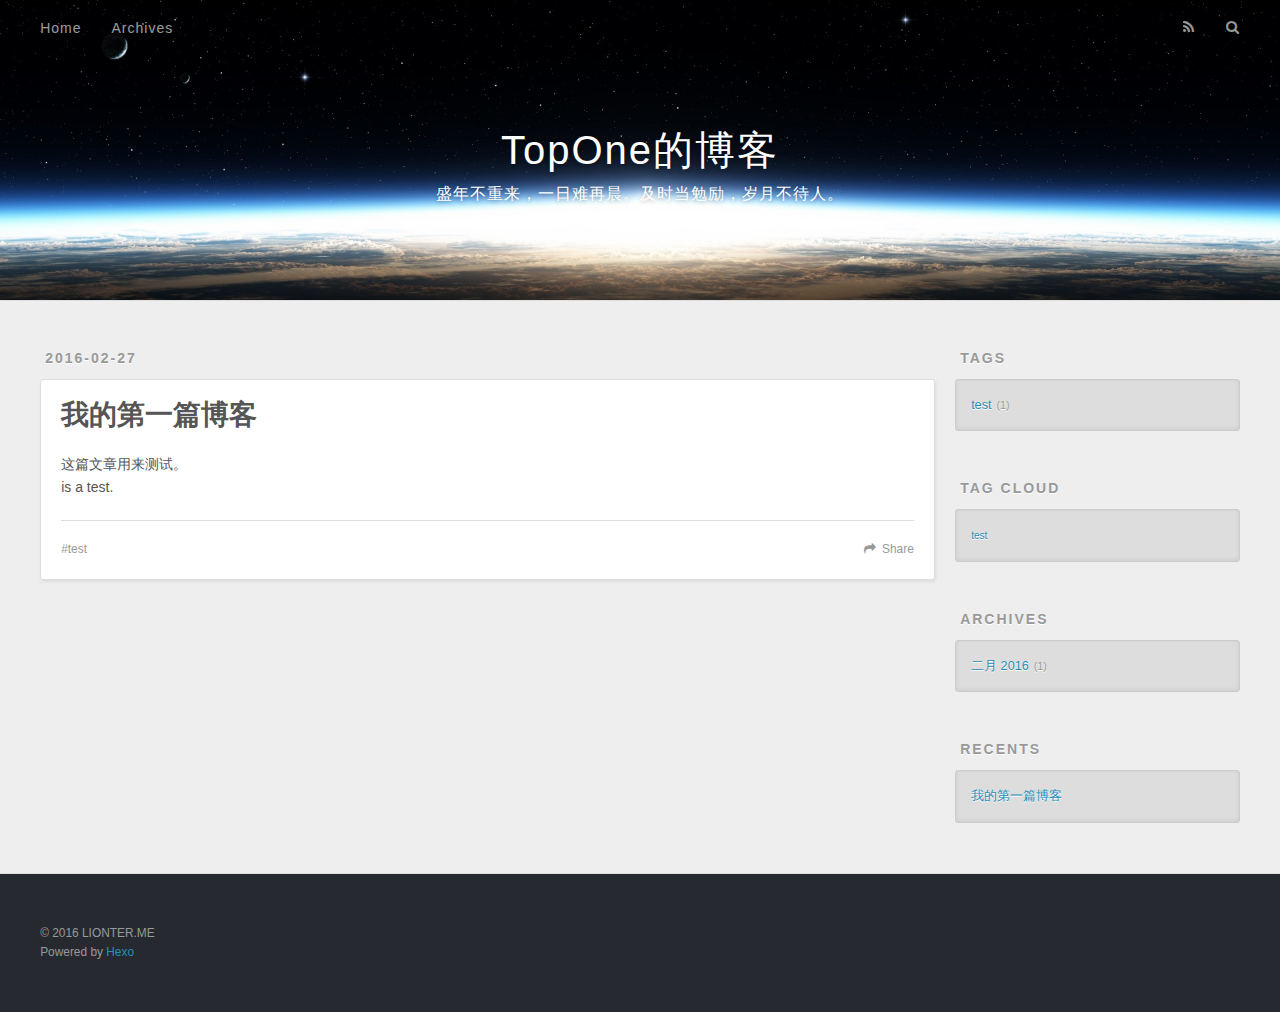
==== commit 937f5bb6: "Site updated: 2016-02-27 12:10:45" ====
--- a/index.html
+++ b/index.html
@@ -65,10 +65,10 @@
       <div class="outer">
         <section id="main">
   
-    <article id="post-hello-world" class="article article-type-post" itemscope itemprop="blogPost">
+    <article id="post-my-first" class="article article-type-post" itemscope itemprop="blogPost">
   <div class="article-meta">
-    <a href="/2016/02/27/hello-world/" class="article-date">
-  <time datetime="2016-02-26T16:22:55.593Z" itemprop="datePublished">2016-02-27</time>
+    <a href="/2016/02/27/my-first/" class="article-date">
+  <time datetime="2016-02-27T04:06:09.000Z" itemprop="datePublished">2016-02-27</time>
 </a>
     
   </div>
@@ -79,7 +79,7 @@
         
   
     <h1 itemprop="name">
-      <a class="article-title" href="/2016/02/27/hello-world/">Hello World</a>
+      <a class="article-title" href="/2016/02/27/my-first/">我的第一篇博客</a>
     </h1>
   
 
@@ -87,22 +87,16 @@
     
     <div class="article-entry" itemprop="articleBody">
       
-        <p>Welcome to <a href="http://hexo.io/" target="_blank" rel="external">Hexo</a>! This is your very first post. Check <a href="http://hexo.io/docs/" target="_blank" rel="external">documentation</a> for more info. If you get any problems when using Hexo, you can find the answer in <a href="http://hexo.io/docs/troubleshooting.html" target="_blank" rel="external">troubleshooting</a> or you can ask me on <a href="https://github.com/hexojs/hexo/issues" target="_blank" rel="external">GitHub</a>.</p>
-<h2 id="Quick-Start"><a href="#Quick-Start" class="headerlink" title="Quick Start"></a>Quick Start</h2><h3 id="Create-a-new-post"><a href="#Create-a-new-post" class="headerlink" title="Create a new post"></a>Create a new post</h3><figure class="highlight bash"><table><tr><td class="gutter"><pre><span class="line">1</span><br></pre></td><td class="code"><pre><span class="line">$ hexo new <span class="string">"My New Post"</span></span><br></pre></td></tr></table></figure>
-<p>More info: <a href="http://hexo.io/docs/writing.html" target="_blank" rel="external">Writing</a></p>
-<h3 id="Run-server"><a href="#Run-server" class="headerlink" title="Run server"></a>Run server</h3><figure class="highlight bash"><table><tr><td class="gutter"><pre><span class="line">1</span><br></pre></td><td class="code"><pre><span class="line">$ hexo server</span><br></pre></td></tr></table></figure>
-<p>More info: <a href="http://hexo.io/docs/server.html" target="_blank" rel="external">Server</a></p>
-<h3 id="Generate-static-files"><a href="#Generate-static-files" class="headerlink" title="Generate static files"></a>Generate static files</h3><figure class="highlight bash"><table><tr><td class="gutter"><pre><span class="line">1</span><br></pre></td><td class="code"><pre><span class="line">$ hexo generate</span><br></pre></td></tr></table></figure>
-<p>More info: <a href="http://hexo.io/docs/generating.html" target="_blank" rel="external">Generating</a></p>
-<h3 id="Deploy-to-remote-sites"><a href="#Deploy-to-remote-sites" class="headerlink" title="Deploy to remote sites"></a>Deploy to remote sites</h3><figure class="highlight bash"><table><tr><td class="gutter"><pre><span class="line">1</span><br></pre></td><td class="code"><pre><span class="line">$ hexo deploy</span><br></pre></td></tr></table></figure>
-<p>More info: <a href="http://hexo.io/docs/deployment.html" target="_blank" rel="external">Deployment</a></p>
+        <p>这篇文章用来测试。<br>is a test.</p>
 
       
     </div>
     <footer class="article-footer">
-      <a data-url="http://lionter.me/2016/02/27/hello-world/" data-id="cil4lqrk80000zohl8eukayvk" class="article-share-link">Share</a>
+      <a data-url="http://lionter.me/2016/02/27/my-first/" data-id="cil4lx66y0000yghlyxmxcooi" class="article-share-link">Share</a>
       
       
+  <ul class="article-tag-list"><li class="article-tag-list-item"><a class="article-tag-list-link" href="/tags/test/">test</a></li></ul>
+
     </footer>
   </div>
   
@@ -118,8 +112,22 @@
     
   
     
+  <div class="widget-wrap">
+    <h3 class="widget-title">Tags</h3>
+    <div class="widget">
+      <ul class="tag-list"><li class="tag-list-item"><a class="tag-list-link" href="/tags/test/">test</a><span class="tag-list-count">1</span></li></ul>
+    </div>
+  </div>
+
   
     
+  <div class="widget-wrap">
+    <h3 class="widget-title">Tag Cloud</h3>
+    <div class="widget tagcloud">
+      <a href="/tags/test/" style="font-size: 10px;">test</a>
+    </div>
+  </div>
+
   
     
   <div class="widget-wrap">
@@ -137,7 +145,7 @@
       <ul>
         
           <li>
-            <a href="/2016/02/27/hello-world/">Hello World</a>
+            <a href="/2016/02/27/my-first/">我的第一篇博客</a>
           </li>
         
       </ul>
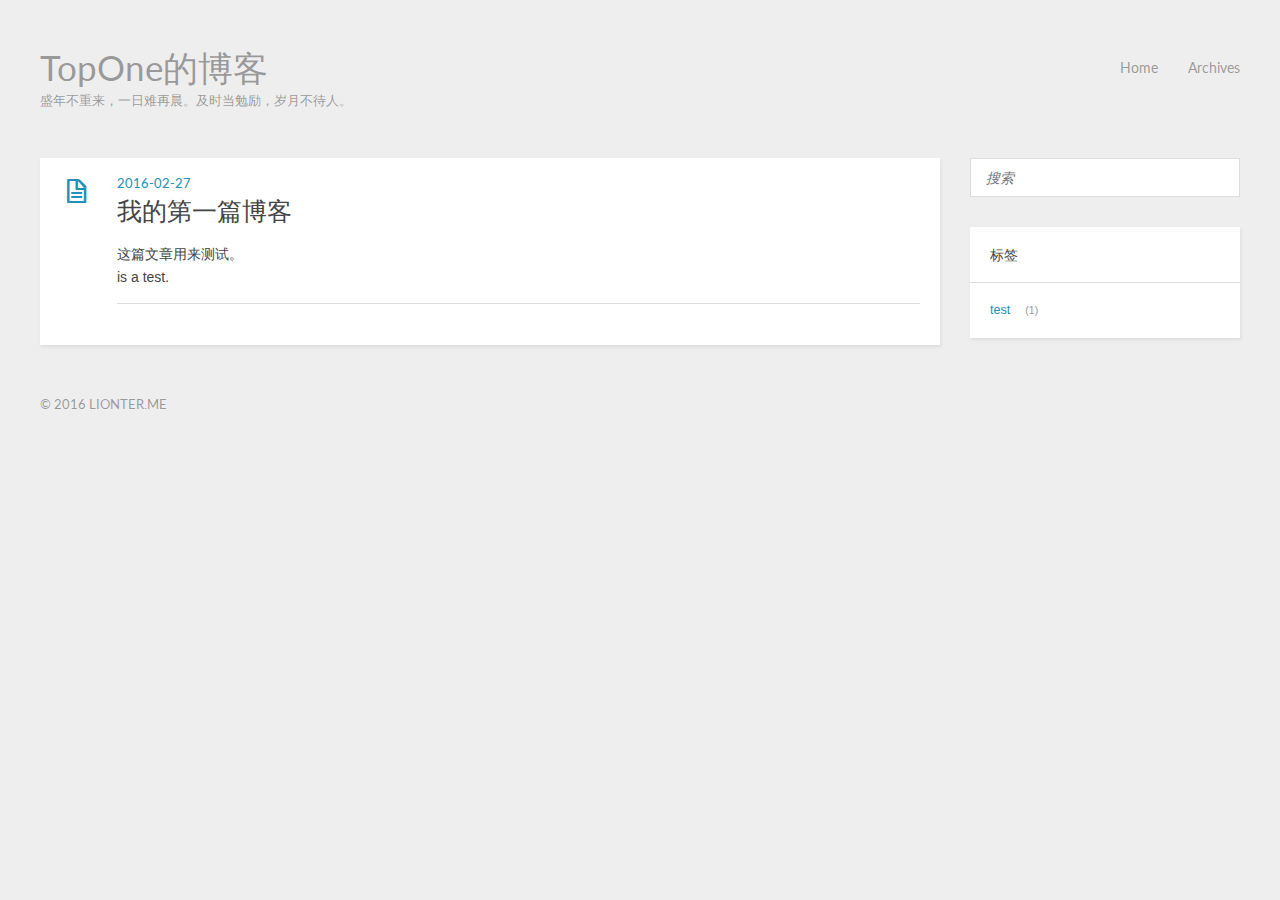
==== commit 1b998484: "Site updated: 2016-02-27 14:03:03" ====
--- a/index.html
+++ b/index.html
@@ -1,189 +1,133 @@
-<!DOCTYPE html>
+<!DOCTYPE HTML>
 <html>
 <head>
   <meta charset="utf-8">
   
   <title>TopOne的博客</title>
-  <meta name="viewport" content="width=device-width, initial-scale=1, maximum-scale=1">
+  <meta name="author" content="LIONTER.ME">
+  
   <meta name="description" content="TopOne github blog">
-<meta property="og:type" content="website">
-<meta property="og:title" content="TopOne的博客">
-<meta property="og:url" content="http://lionter.me/index.html">
-<meta property="og:site_name" content="TopOne的博客">
-<meta property="og:description" content="TopOne github blog">
-<meta name="twitter:card" content="summary">
-<meta name="twitter:title" content="TopOne的博客">
-<meta name="twitter:description" content="TopOne github blog">
-  
-    <link rel="alternative" href="/atom.xml" title="TopOne的博客" type="application/atom+xml">
   
   
-    <link rel="icon" href="/favicon.png">
+  <meta name="viewport" content="width=device-width, initial-scale=1, maximum-scale=1">
+
   
-  <link href="//fonts.googleapis.com/css?family=Source+Code+Pro" rel="stylesheet" type="text/css">
-  <link rel="stylesheet" href="/css/style.css" type="text/css">
+  <meta property="og:site_name" content="TopOne的博客"/>
+
+  
+    <meta property="og:image" content="undefined"/>
+  
+
+  <link href="/favicon.png" rel="icon">
+  <link rel="alternate" href="/atom.xml" title="TopOne的博客" type="application/atom+xml">
+  <link rel="stylesheet" href="/css/style.css" media="screen" type="text/css">
+  <!--[if lt IE 9]><script src="//html5shiv.googlecode.com/svn/trunk/html5.js"></script><![endif]-->
   
 
 </head>
+
+
 <body>
-  <div id="container">
-    <div id="wrap">
-      <header id="header">
-  <div id="banner"></div>
-  <div id="header-outer" class="outer">
-    <div id="header-title" class="inner">
-      <h1 id="logo-wrap">
-        <a href="/" id="logo">TopOne的博客</a>
-      </h1>
+  <header id="header" class="inner"><div class="alignleft">
+  <h1><a href="/">TopOne的博客</a></h1>
+  <h2><a href="/">盛年不重来，一日难再晨。及时当勉励，岁月不待人。</a></h2>
+</div>
+<nav id="main-nav" class="alignright">
+  <ul>
+    
+      <li><a href="/">Home</a></li>
+    
+      <li><a href="/archives">Archives</a></li>
+    
+  </ul>
+  <div class="clearfix"></div>
+</nav>
+<div class="clearfix"></div>
+</header>
+  <div id="content" class="inner">
+    <div id="main-col" class="alignleft"><div id="wrapper">
+  <article class="post">
+  
+  <div class="post-content">
+    <header>
       
-        <h2 id="subtitle-wrap">
-          <a href="/" id="subtitle">盛年不重来，一日难再晨。及时当勉励，岁月不待人。</a>
-        </h2>
+        <div class="icon"></div>
+        <time datetime="2016-02-27T04:06:09.000Z"><a href="/2016/02/27/my-first/">2016-02-27</a></time>
       
-    </div>
-    <div id="header-inner" class="inner">
-      <nav id="main-nav">
-        <a id="main-nav-toggle" class="nav-icon"></a>
-        
-          <a class="main-nav-link" href="/">Home</a>
-        
-          <a class="main-nav-link" href="/archives">Archives</a>
-        
-      </nav>
-      <nav id="sub-nav">
-        
-          <a id="nav-rss-link" class="nav-icon" href="/atom.xml" title="RSS Feed"></a>
-        
-        <a id="nav-search-btn" class="nav-icon" title="Search"></a>
-      </nav>
-      <div id="search-form-wrap">
-        <form action="//google.com/search" method="get" accept-charset="UTF-8" class="search-form"><input type="search" name="q" results="0" class="search-form-input" placeholder="Search"><button type="submit" class="search-form-submit">&#xF002;</button><input type="hidden" name="sitesearch" value="http://lionter.me"></form>
-      </div>
-    </div>
-  </div>
-</header>
-      <div class="outer">
-        <section id="main">
+      
   
-    <article id="post-my-first" class="article article-type-post" itemscope itemprop="blogPost">
-  <div class="article-meta">
-    <a href="/2016/02/27/my-first/" class="article-date">
-  <time datetime="2016-02-27T04:06:09.000Z" itemprop="datePublished">2016-02-27</time>
-</a>
-    
-  </div>
-  <div class="article-inner">
-    
-    
-      <header class="article-header">
-        
-  
-    <h1 itemprop="name">
-      <a class="article-title" href="/2016/02/27/my-first/">我的第一篇博客</a>
-    </h1>
+    <h1 class="title"><a href="/2016/02/27/my-first/">我的第一篇博客</a></h1>
   
 
-      </header>
-    
-    <div class="article-entry" itemprop="articleBody">
+    </header>
+    <div class="entry">
       
         <p>这篇文章用来测试。<br>is a test.</p>
 
       
     </div>
-    <footer class="article-footer">
-      <a data-url="http://lionter.me/2016/02/27/my-first/" data-id="cil4lx66y0000yghlyxmxcooi" class="article-share-link">Share</a>
+    <footer>
       
+        
+        
       
-  <ul class="article-tag-list"><li class="article-tag-list-item"><a class="article-tag-list-link" href="/tags/test/">test</a></li></ul>
-
+      <div class="clearfix"></div>
     </footer>
   </div>
-  
 </article>
 
 
+
+
+
+<nav id="pagination">
   
   
-</section>
-        
-          <aside id="sidebar">
-  
-    
-  
-    
-  <div class="widget-wrap">
-    <h3 class="widget-title">Tags</h3>
-    <div class="widget">
-      <ul class="tag-list"><li class="tag-list-item"><a class="tag-list-link" href="/tags/test/">test</a><span class="tag-list-count">1</span></li></ul>
-    </div>
-  </div>
+  <div class="clearfix"></div>
+</nav></div></div>
+    <aside id="sidebar" class="alignright">
+  <div class="search">
+  <form action="//google.com/search" method="get" accept-charset="utf-8">
+    <input type="search" name="q" results="0" placeholder="搜索">
+    <input type="hidden" name="q" value="site:lionter.me">
+  </form>
+</div>
 
   
-    
-  <div class="widget-wrap">
-    <h3 class="widget-title">Tag Cloud</h3>
-    <div class="widget tagcloud">
-      <a href="/tags/test/" style="font-size: 10px;">test</a>
-    </div>
-  </div>
 
   
-    
-  <div class="widget-wrap">
-    <h3 class="widget-title">Archives</h3>
-    <div class="widget">
-      <ul class="archive-list"><li class="archive-list-item"><a class="archive-list-link" href="/archives/2016/02/">二月 2016</a><span class="archive-list-count">1</span></li></ul>
-    </div>
+<div class="widget tag">
+  <h3 class="title">标签</h3>
+  <ul class="entry">
+  
+    <li><a href="/tags/test/">test</a><small>1</small></li>
+  
+  </ul>
+</div>
+
+</aside>
+    <div class="clearfix"></div>
   </div>
-
+  <footer id="footer" class="inner"><div class="alignleft">
   
-    
-  <div class="widget-wrap">
-    <h3 class="widget-title">Recents</h3>
-    <div class="widget">
-      <ul>
-        
-          <li>
-            <a href="/2016/02/27/my-first/">我的第一篇博客</a>
-          </li>
-        
-      </ul>
-    </div>
-  </div>
-
+  &copy; 2016 LIONTER.ME
   
-</aside>
-        
-      </div>
-      <footer id="footer">
-  
-  <div class="outer">
-    <div id="footer-info" class="inner">
-      &copy; 2016 LIONTER.ME<br>
-      Powered by <a href="http://hexo.io/" target="_blank">Hexo</a>
-    </div>
-  </div>
-</footer>
-    </div>
-    <nav id="mobile-nav">
-  
-    <a href="/" class="mobile-nav-link">Home</a>
-  
-    <a href="/archives" class="mobile-nav-link">Archives</a>
-  
-</nav>
-    
-
-<script src="//ajax.googleapis.com/ajax/libs/jquery/2.0.3/jquery.min.js"></script>
+</div>
+<div class="clearfix"></div></footer>
+  <script src="//ajax.googleapis.com/ajax/libs/jquery/2.0.3/jquery.min.js"></script>
+<script src="/js/jquery.imagesloaded.min.js"></script>
+<script src="/js/gallery.js"></script>
 
 
-  <link rel="stylesheet" href="/fancybox/jquery.fancybox.css" type="text/css">
-  <script src="/fancybox/jquery.fancybox.pack.js" type="text/javascript"></script>
 
 
-<script src="/js/script.js" type="text/javascript"></script>
+<link rel="stylesheet" href="/fancybox/jquery.fancybox.css" media="screen" type="text/css">
+<script src="/fancybox/jquery.fancybox.pack.js"></script>
+<script type="text/javascript">
+(function($){
+  $('.fancybox').fancybox();
+})(jQuery);
+</script>
 
-  </div>
 </body>
 </html>--- a/css/style.css
+++ b/css/style.css
@@ -1,674 +1,412 @@
+@import url("//fonts.googleapis.com/css?family=Lato:400,400italic");
+@font-face {
+  font-family: 'FontAwesome';
+  font-style: normal;
+  font-weight: normal;
+  src: url("font/fontawesome-webfont.eot?#iefix") format('embedded-opentype'), url("font/fontawesome-webfont.woff") format('woff'), url("font/fontawesome-webfont.ttf") format('truetype'), url("font/fontawesome-webfont.svg#FontAwesomeRegular") format('svg');
+}
+* {
+  margin: 0;
+  padding: 0;
+}
 body {
-  width: 100%;
-}
-body:before,
-body:after {
-  content: "";
-  display: table;
-}
-body:after {
-  clear: both;
-}
-html,
-body,
-div,
-span,
-applet,
-object,
-iframe,
+  background: #eee;
+  color: #444;
+  font-family: "Helvetica Neue", "Helvetica", Arial, sans-serif;
+  font-size: 14px;
+  text-shadow: 0 0 1px transparent;
+}
+@media screen and (max-width: 1260px) {
+  body {
+    margin: 0 30px;
+  }
+}
+@media screen and (max-width: 600px) {
+  body {
+    font-size: 13px;
+  }
+}
 h1,
 h2,
 h3,
 h4,
 h5,
-h6,
-p,
-blockquote,
-pre,
-a,
-abbr,
-acronym,
-address,
-big,
-cite,
-code,
-del,
-dfn,
-em,
-img,
-ins,
-kbd,
-q,
-s,
-samp,
-small,
-strike,
-strong,
-sub,
-sup,
-tt,
-var,
-dl,
-dt,
-dd,
-ol,
-ul,
-li,
-fieldset,
-form,
-label,
-legend,
-table,
-caption,
-tbody,
-tfoot,
-thead,
-tr,
-th,
-td {
-  margin: 0;
-  padding: 0;
-  border: 0;
-  outline: 0;
-  font-weight: inherit;
-  font-style: inherit;
-  font-family: inherit;
-  font-size: 100%;
-  vertical-align: baseline;
-}
-body {
-  line-height: 1;
-  color: #000;
-  background: #fff;
-}
-ol,
-ul {
-  list-style: none;
-}
-table {
-  border-collapse: separate;
-  border-spacing: 0;
-  vertical-align: middle;
-}
-caption,
-th,
-td {
-  text-align: left;
-  font-weight: normal;
-  vertical-align: middle;
-}
-a img {
-  border: none;
-}
-input,
-button {
-  margin: 0;
-  padding: 0;
-}
-input::-moz-focus-inner,
-button::-moz-focus-inner {
-  border: 0;
-  padding: 0;
-}
-@font-face {
-  font-family: FontAwesome;
-  font-style: normal;
-  font-weight: normal;
-  src: url("fonts/fontawesome-webfont.eot?v=#4.0.3");
-  src: url("fonts/fontawesome-webfont.eot?#iefix&v=#4.0.3") format("embedded-opentype"), url("fonts/fontawesome-webfont.woff?v=#4.0.3") format("woff"), url("fonts/fontawesome-webfont.ttf?v=#4.0.3") format("truetype"), url("fonts/fontawesome-webfont.svg#fontawesomeregular?v=#4.0.3") format("svg");
-}
-html,
-body,
-#container {
-  height: 100%;
-}
-body {
-  background: #eee;
-  font: 14px "Helvetica Neue", Helvetica, Arial, sans-serif;
-  -webkit-text-size-adjust: 100%;
-}
-.outer {
-  max-width: 1220px;
-  margin: 0 auto;
-  padding: 0 20px;
-}
-.outer:before,
-.outer:after {
+h6 {
+  font-family: "Lato", Helvetica Neue, Helvetica, Arial, sans-serif;
+}
+h1 {
+  font-size: 1.8em;
+}
+h2 {
+  font-size: 1.5em;
+}
+h3 {
+  font-size: 1.3em;
+}
+a {
+  text-decoration: none;
+  color: #258fb8;
+}
+a:hover {
+  text-decoration: underline;
+}
+.alignleft {
+  float: left;
+}
+.alignright {
+  float: right;
+}
+.clearfix {
+  zoom: 1;
+}
+.clearfix:before,
+.clearfix:after {
   content: "";
   display: table;
 }
-.outer:after {
+.clearfix:after {
   clear: both;
 }
 .inner {
-  display: inline;
+  width: 1200px;
+  margin: 0 auto;
+}
+@media screen and (max-width: 1260px) {
+  .inner {
+    width: 100%;
+  }
+}
+#main-col {
+  width: 900px;
+}
+@media screen and (max-width: 1260px) {
+  #main-col {
+    width: 100%;
+    margin-right: -300px;
+  }
+}
+@media screen and (max-width: 900px) {
+  #main-col {
+    margin-right: 0;
+    float: none;
+  }
+}
+@media screen and (max-width: 1260px) {
+  #wrapper {
+    margin-right: 300px;
+  }
+}
+@media screen and (max-width: 900px) {
+  #wrapper {
+    margin-right: 0;
+  }
+}
+#header {
+  text-shadow: 0 0 1px #fff;
+  margin: 50px auto;
+}
+#header a {
+  color: #999;
+}
+#header a:hover {
+  color: #258fb8;
+  text-decoration: none;
+}
+#header h1 {
+  font-weight: normal;
+  font-size: 2.5em;
+  line-height: 1;
+}
+#header h2 {
+  font-weight: normal;
+  font-size: 0.9em;
+  line-height: 1;
+  margin-top: 10px;
+}
+#header #main-nav {
+  font-family: "Lato", Helvetica Neue, Helvetica, Arial, sans-serif;
+  line-height: 2.5em;
+}
+#header #main-nav ul {
+  list-style: none;
+}
+#header #main-nav ul li {
   float: left;
-  width: 98.33333333333333%;
-  margin: 0 0.833333333333333%;
-}
-.left,
-.alignleft {
-  float: left;
-}
-.right,
-.alignright {
-  float: right;
-}
-.clear {
-  clear: both;
-}
-#container {
+  margin-left: 30px;
+}
+article {
+  -webkit-box-shadow: 1px 2px 3px #ddd;
+  box-shadow: 1px 2px 3px #ddd;
+  background: #fff;
+}
+article.page {
+  padding-left: 20px;
+}
+article.page .icon {
+  display: none;
+}
+article.post .icon:before {
+  content: '\f016';
+}
+article.photo .icon:before {
+  content: '\f030';
+}
+article.link .icon:before {
+  content: '\f0c1';
+}
+article.link .title a:after {
+  content: '\f08e';
+  color: #999;
+  font: 12px FontAwesome;
+  padding-left: 10px;
+  vertical-align: super;
+}
+article .post-content {
+  padding: 20px 20px 15px 77px;
+  margin-bottom: 50px;
   position: relative;
 }
-.mobile-nav-on {
+@media screen and (max-width: 600px) {
+  article .post-content {
+    padding-left: 20px;
+  }
+}
+article .gallery {
   overflow: hidden;
-}
-#wrap {
-  height: 100%;
-  width: 100%;
+  position: relative;
+}
+article .gallery:hover .control {
+  opacity: 1;
+  -ms-filter: none;
+  filter: none;
+}
+article .gallery img {
+  min-width: 100%;
+  max-width: 100%;
+  height: auto;
   position: absolute;
   top: 0;
   left: 0;
-  -webkit-transition: 0.2s ease-out;
-  -moz-transition: 0.2s ease-out;
-  -ms-transition: 0.2s ease-out;
-  transition: 0.2s ease-out;
-  z-index: 1;
+  opacity: 0;
+  -ms-filter: "progid:DXImageTransform.Microsoft.Alpha(Opacity=0)";
+  filter: alpha(opacity=0);
+}
+article .gallery .control {
+  opacity: 0;
+  -ms-filter: "progid:DXImageTransform.Microsoft.Alpha(Opacity=0)";
+  filter: alpha(opacity=0);
+  -webkit-transition: 0.3s;
+  -moz-transition: 0.3s;
+  -o-transition: 0.3s;
+  -ms-transition: 0.3s;
+  transition: 0.3s;
+}
+article .gallery .prev,
+article .gallery .next {
+  position: absolute;
+  top: 0;
+  width: 50%;
+  height: 100%;
+  cursor: pointer;
+}
+article .gallery .prev:before,
+article .gallery .next:before {
+  position: absolute;
+  font: 24px/1 FontAwesome;
+  text-align: center;
+  width: 24px;
+  text-shadow: 0 0 15px rgba(0,0,0,0.5);
+  color: #fff;
+  margin-top: -12px;
+  top: 50%;
+}
+article .gallery .prev {
+  left: 0;
+}
+article .gallery .prev:before {
+  content: '\f053';
+  left: 10px;
+}
+article .gallery .next {
+  right: 0;
+}
+article .gallery .next:before {
+  content: '\f054';
+  right: 10px;
+}
+article header .icon {
+  width: 32px;
+  height: 32px;
+  margin-right: 25px;
+  position: absolute;
+  top: 20px;
+  left: 20px;
+  color: #258fb8;
+}
+@media screen and (max-width: 600px) {
+  article header .icon {
+    display: none;
+  }
+}
+article header .icon:before {
+  position: absolute;
+  font: 32px FontAwesome;
+  top: 0;
+  left: 0;
+  width: 32px;
+  text-align: center;
+}
+article header time {
+  color: #999;
+  font: 0.9em "Lato", Helvetica Neue, Helvetica, Arial, sans-serif;
+  margin-bottom: 5px;
+  display: block;
+  line-height: 1;
+}
+article header .title {
+  font-weight: normal;
+}
+article header .title a {
+  color: #444;
+}
+article header .title a:hover {
+  color: #258fb8;
+  text-decoration: none;
+}
+article .entry {
+  text-align: justify;
+  line-height: 1.6;
+}
+article .entry p,
+article .entry blockquote,
+article .entry ul,
+article .entry ol,
+article .entry dl,
+article .entry table,
+article .entry iframe,
+article .entry h3,
+article .entry h4,
+article .entry h5,
+article .entry h6,
+article .entry .video-container {
+  margin-top: 15px;
+}
+article .entry blockquote {
+  border-top: 1px solid #ddd;
+  border-bottom: 1px solid #ddd;
+  font-style: italic;
+  font-family: "Georgia", serif;
+  font-size: 1.2em;
+  padding: 0 30px 15px;
+  text-align: center;
+}
+article .entry blockquote footer {
+  border-top: none;
+  font-size: 0.8em;
+  line-height: 1;
+  margin: 20px 0 0;
+  padding-top: 0;
+}
+article .entry blockquote footer cite:before {
+  content: '—';
+  color: #ccc;
+  padding: 0 0.5em;
+}
+article .entry code,
+article .entry pre {
+  font-family: Monaco, Menlo, Consolas, Courier New, monospace;
+}
+article .entry code {
   background: #eee;
-}
-.mobile-nav-on #wrap {
-  left: 280px;
-}
-@media screen and (min-width: 768px) {
-  #main {
-    display: inline;
-    float: left;
-    width: 73.33333333333333%;
-    margin: 0 0.833333333333333%;
-  }
-}
-.article-date,
-.article-category-link,
-.archive-year,
-.widget-title {
-  text-decoration: none;
-  text-transform: uppercase;
-  letter-spacing: 2px;
-  color: #999;
-  margin-bottom: 1em;
-  margin-left: 5px;
-  line-height: 1em;
-  text-shadow: 0 1px #fff;
-  font-weight: bold;
-}
-.article-inner,
-.archive-article-inner {
-  background: #fff;
-  -webkit-box-shadow: 1px 2px 3px #ddd;
-  box-shadow: 1px 2px 3px #ddd;
+  color: #666;
+  padding: 0 5px;
+  margin: 0 2px;
+  font-size: 0.9em;
   border: 1px solid #ddd;
   -webkit-border-radius: 3px;
   border-radius: 3px;
 }
-.article-entry h1,
-.widget h1 {
-  font-size: 2em;
-}
-.article-entry h2,
-.widget h2 {
-  font-size: 1.5em;
-}
-.article-entry h3,
-.widget h3 {
-  font-size: 1.3em;
-}
-.article-entry h4,
-.widget h4 {
-  font-size: 1.2em;
-}
-.article-entry h5,
-.widget h5 {
-  font-size: 1em;
-}
-.article-entry h6,
-.widget h6 {
-  font-size: 1em;
-  color: #999;
-}
-.article-entry hr,
-.widget hr {
-  border: 1px dashed #ddd;
-}
-.article-entry strong,
-.widget strong {
-  font-weight: bold;
-}
-.article-entry em,
-.widget em,
-.article-entry cite,
-.widget cite {
-  font-style: italic;
-}
-.article-entry sup,
-.widget sup,
-.article-entry sub,
-.widget sub {
-  font-size: 0.75em;
-  line-height: 0;
-  position: relative;
-  vertical-align: baseline;
-}
-.article-entry sup,
-.widget sup {
-  top: -0.5em;
-}
-.article-entry sub,
-.widget sub {
-  bottom: -0.2em;
-}
-.article-entry small,
-.widget small {
-  font-size: 0.85em;
-}
-.article-entry acronym,
-.widget acronym,
-.article-entry abbr,
-.widget abbr {
-  border-bottom: 1px dotted;
-}
-.article-entry ul,
-.widget ul,
-.article-entry ol,
-.widget ol,
-.article-entry dl,
-.widget dl {
-  margin: 0 20px;
-  line-height: 1.6em;
-}
-.article-entry ul ul,
-.widget ul ul,
-.article-entry ol ul,
-.widget ol ul,
-.article-entry ul ol,
-.widget ul ol,
-.article-entry ol ol,
-.widget ol ol {
+article .entry pre {
+  background: #eee;
+  border: 1px solid #ddd;
+  margin-top: 15px;
+  overflow: auto;
+  padding: 7px 15px;
+  -webkit-border-radius: 2px;
+  border-radius: 2px;
+}
+article .entry pre code {
+  background: none;
+  padding: 0;
+  margin: 0;
+  border: none;
+  -webkit-border-radius: 0;
+  border-radius: 0;
+}
+article .entry ul,
+article .entry ol,
+article .entry dl {
+  margin-left: 20px;
+}
+article .entry ul ul,
+article .entry ol ul,
+article .entry dl ul,
+article .entry ul ol,
+article .entry ol ol,
+article .entry dl ol,
+article .entry ul dl,
+article .entry ol dl,
+article .entry dl dl {
   margin-top: 0;
-  margin-bottom: 0;
-}
-.article-entry ul,
-.widget ul {
-  list-style: disc;
-}
-.article-entry ol,
-.widget ol {
-  list-style: decimal;
-}
-.article-entry dt,
-.widget dt {
-  font-weight: bold;
-}
-#header {
-  height: 300px;
-  position: relative;
+}
+article .entry h1,
+article .entry h2 {
+  font-weight: normal;
   border-bottom: 1px solid #ddd;
-}
-#header:before,
-#header:after {
-  content: "";
-  position: absolute;
-  left: 0;
-  right: 0;
-  height: 40px;
-}
-#header:before {
-  top: 0;
-  background: -webkit-linear-gradient(rgba(0,0,0,0.2), transparent);
-  background: -moz-linear-gradient(rgba(0,0,0,0.2), transparent);
-  background: -ms-linear-gradient(rgba(0,0,0,0.2), transparent);
-  background: linear-gradient(rgba(0,0,0,0.2), transparent);
-}
-#header:after {
-  bottom: 0;
-  background: -webkit-linear-gradient(transparent, rgba(0,0,0,0.2));
-  background: -moz-linear-gradient(transparent, rgba(0,0,0,0.2));
-  background: -ms-linear-gradient(transparent, rgba(0,0,0,0.2));
-  background: linear-gradient(transparent, rgba(0,0,0,0.2));
-}
-#header-outer {
-  height: 100%;
-  position: relative;
-}
-#header-inner {
-  position: relative;
-  overflow: hidden;
-}
-#banner {
-  position: absolute;
-  top: 0;
-  left: 0;
-  width: 100%;
-  height: 100%;
-  background: url("images/banner.jpg") center #000;
-  -webkit-background-size: cover;
-  -moz-background-size: cover;
-  background-size: cover;
-  z-index: -1;
-}
-#header-title {
-  text-align: center;
-  height: 40px;
-  position: absolute;
-  top: 50%;
-  left: 0;
-  margin-top: -20px;
-}
-#logo,
-#subtitle {
-  text-decoration: none;
-  color: #fff;
-  font-weight: 300;
-  text-shadow: 0 1px 4px rgba(0,0,0,0.3);
-}
-#logo {
-  font-size: 40px;
-  line-height: 40px;
-  letter-spacing: 2px;
-}
-#subtitle {
-  font-size: 16px;
-  line-height: 16px;
-  letter-spacing: 1px;
-}
-#subtitle-wrap {
-  margin-top: 16px;
-}
-#main-nav {
-  float: left;
-  margin-left: -15px;
-}
-.nav-icon,
-.main-nav-link {
-  float: left;
-  color: #fff;
-  opacity: 0.6;
-  text-decoration: none;
-  text-shadow: 0 1px rgba(0,0,0,0.2);
-  -webkit-transition: opacity 0.2s;
-  -moz-transition: opacity 0.2s;
-  -ms-transition: opacity 0.2s;
-  transition: opacity 0.2s;
-  display: block;
-  padding: 20px 15px;
-}
-.nav-icon:hover,
-.main-nav-link:hover {
-  opacity: 1;
-}
-.nav-icon {
-  font-family: FontAwesome;
-  text-align: center;
-  font-size: 14px;
-  width: 14px;
-  height: 14px;
-  padding: 20px 15px;
-  position: relative;
-  cursor: pointer;
-}
-.main-nav-link {
-  font-weight: 300;
-  letter-spacing: 1px;
-}
-@media screen and (max-width: 479px) {
-  .main-nav-link {
-    display: none;
-  }
-}
-#main-nav-toggle {
-  display: none;
-}
-#main-nav-toggle:before {
-  content: "\f0c9";
-}
-@media screen and (max-width: 479px) {
-  #main-nav-toggle {
-    display: block;
-  }
-}
-#sub-nav {
-  float: right;
-  margin-right: -15px;
-}
-#nav-rss-link:before {
-  content: "\f09e";
-}
-#nav-search-btn:before {
-  content: "\f002";
-}
-#search-form-wrap {
-  position: absolute;
-  top: 15px;
-  width: 150px;
-  height: 30px;
-  right: -150px;
-  opacity: 0;
-  -webkit-transition: 0.2s ease-out;
-  -moz-transition: 0.2s ease-out;
-  -ms-transition: 0.2s ease-out;
-  transition: 0.2s ease-out;
-}
-#search-form-wrap.on {
-  opacity: 1;
-  right: 0;
-}
-@media screen and (max-width: 479px) {
-  #search-form-wrap {
-    width: 100%;
-    right: -100%;
-  }
-}
-.search-form {
-  position: absolute;
-  top: 0;
-  left: 0;
-  right: 0;
-  background: #fff;
-  padding: 5px 15px;
-  -webkit-border-radius: 15px;
-  border-radius: 15px;
-  -webkit-box-shadow: 0 0 10px rgba(0,0,0,0.3);
-  box-shadow: 0 0 10px rgba(0,0,0,0.3);
-}
-.search-form-input {
-  border: none;
-  background: none;
-  color: #555;
-  width: 100%;
-  font: 13px "Helvetica Neue", Helvetica, Arial, sans-serif;
-  outline: none;
-}
-.search-form-input::-webkit-search-results-decoration,
-.search-form-input::-webkit-search-cancel-button {
-  -webkit-appearance: none;
-}
-.search-form-submit {
-  position: absolute;
-  top: 50%;
-  right: 10px;
-  margin-top: -7px;
-  font: 13px FontAwesome;
-  border: none;
-  background: none;
-  color: #bbb;
-  cursor: pointer;
-}
-.search-form-submit:hover,
-.search-form-submit:focus {
-  color: #777;
-}
-.article {
-  margin: 50px 0;
-}
-.article-inner {
-  overflow: hidden;
-}
-.article-meta:before,
-.article-meta:after {
-  content: "";
-  display: table;
-}
-.article-meta:after {
-  clear: both;
-}
-.article-date {
-  float: left;
-}
-.article-category {
-  float: left;
-  line-height: 1em;
-  color: #ccc;
-  text-shadow: 0 1px #fff;
-  margin-left: 8px;
-}
-.article-category:before {
-  content: "\2022";
-}
-.article-category-link {
-  margin: 0 12px 1em;
-}
-.article-header {
-  padding: 20px 20px 0;
-}
-.article-title {
-  text-decoration: none;
-  font-size: 2em;
-  font-weight: bold;
-  color: #555;
-  line-height: 1.1em;
-  -webkit-transition: color 0.2s;
-  -moz-transition: color 0.2s;
-  -ms-transition: color 0.2s;
-  transition: color 0.2s;
-}
-a.article-title:hover {
-  color: #258fb8;
-}
-.article-entry {
-  color: #555;
-  padding: 0 20px;
-}
-.article-entry:before,
-.article-entry:after {
-  content: "";
-  display: table;
-}
-.article-entry:after {
-  clear: both;
-}
-.article-entry p,
-.article-entry table {
-  line-height: 1.6em;
-  margin: 1.6em 0;
-}
-.article-entry h1,
-.article-entry h2,
-.article-entry h3,
-.article-entry h4,
-.article-entry h5,
-.article-entry h6 {
-  font-weight: bold;
-}
-.article-entry h1,
-.article-entry h2,
-.article-entry h3,
-.article-entry h4,
-.article-entry h5,
-.article-entry h6 {
-  line-height: 1.1em;
-  margin: 1.1em 0;
-}
-.article-entry a {
-  color: #258fb8;
-  text-decoration: none;
-}
-.article-entry a:hover {
-  text-decoration: underline;
-}
-.article-entry ul,
-.article-entry ol,
-.article-entry dl {
-  margin-top: 1.6em;
-  margin-bottom: 1.6em;
-}
-.article-entry img,
-.article-entry video {
+  padding-bottom: 10px;
+  margin-top: 20px;
+}
+article .entry h3,
+article .entry h4,
+article .entry h5,
+article .entry h6 {
+  font-weight: normal;
+}
+article .entry img,
+article .entry video {
   max-width: 100%;
   height: auto;
+  border: none;
+}
+article .entry iframe {
+  border: none;
+}
+article .entry .caption {
   display: block;
-  margin: auto;
-}
-.article-entry iframe {
-  border: none;
-}
-.article-entry table {
-  width: 100%;
-  border-collapse: collapse;
-  border-spacing: 0;
-}
-.article-entry th {
-  font-weight: bold;
-  border-bottom: 3px solid #ddd;
-  padding-bottom: 0.5em;
-}
-.article-entry td {
-  border-bottom: 1px solid #ddd;
-  padding: 10px 0;
-}
-.article-entry blockquote {
-  font-family: Georgia, "Times New Roman", serif;
-  font-size: 1.4em;
-  margin: 1.6em 20px;
-  text-align: center;
-}
-.article-entry blockquote footer {
-  font-size: 14px;
-  margin: 1.6em 0;
-  font-family: "Helvetica Neue", Helvetica, Arial, sans-serif;
-}
-.article-entry blockquote footer cite:before {
-  content: "—";
-  padding: 0 0.5em;
-}
-.article-entry .pullquote {
-  text-align: left;
-  width: 45%;
-  margin: 0;
-}
-.article-entry .pullquote.left {
-  margin-left: 0.5em;
-  margin-right: 1em;
-}
-.article-entry .pullquote.right {
-  margin-right: 0.5em;
-  margin-left: 1em;
-}
-.article-entry .caption {
-  color: #999;
-  display: block;
+  margin-top: 5px;
+  color: #999;
+  position: relative;
   font-size: 0.9em;
-  margin-top: 0.5em;
+  padding-left: 25px;
+}
+article .entry .caption:before {
+  content: '\f040';
+  position: absolute;
+  font: 1.3em FontAwesome;
+  position: absolute;
+  left: 0;
+  top: 3px;
+}
+article .entry .video-container {
   position: relative;
-  text-align: center;
-}
-.article-entry .video-container {
-  position: relative;
-  padding-top: 56.25%;
+  padding-bottom: 56.25%;
+  padding-top: 30px;
   height: 0;
   overflow: hidden;
 }
-.article-entry .video-container iframe,
-.article-entry .video-container object,
-.article-entry .video-container embed {
+article .entry .video-container iframe,
+article .entry .video-container object,
+article .entry .video-container embed {
   position: absolute;
   top: 0;
   left: 0;
@@ -676,705 +414,386 @@
   height: 100%;
   margin-top: 0;
 }
-.article-more-link a {
-  display: inline-block;
-  line-height: 1em;
-  padding: 6px 15px;
-  -webkit-border-radius: 15px;
-  border-radius: 15px;
-  background: #eee;
-  color: #999;
-  text-shadow: 0 1px #fff;
+article .entry .pullquote {
+  float: right;
+  border: none;
+  padding: 0;
+  margin: 1em 0 0.5em 1.5em;
+  text-align: left;
+  width: 45%;
+  font-size: 1.5em;
+}
+article footer {
+  margin-top: 15px;
+  padding-top: 10px;
+  border-top: 1px solid #ddd;
+  color: #999;
+  font-size: 0.9em;
+  line-height: 16px;
+  position: relative;
+  min-height: 16px;
+}
+article footer a {
+  color: #999;
+}
+article footer a:hover {
+  color: #258fb8;
   text-decoration: none;
 }
-.article-more-link a:hover {
+article footer a:before {
+  font: 1.1em FontAwesome;
+  padding-right: 10px;
+  vertical-align: middle;
+}
+article footer a.more-link:before {
+  content: '\f054';
+}
+article footer a.comment-link:before {
+  content: '\f075';
+}
+article footer .categories,
+article footer .tags {
+  position: relative;
+  padding-left: 25px;
+  margin: 5px 0;
+}
+article footer .categories:before,
+article footer .tags:before {
+  position: absolute;
+  font: 1.1em FontAwesome;
+}
+article footer .categories:before {
+  content: '\f07b';
+  top: 2px;
+  left: 1px;
+}
+article footer .tags:before {
+  content: '\f02b';
+  top: 3px;
+  left: 2px;
+}
+article footer .addthis {
+  margin-top: 15px;
+}
+article footer .addthis iframe {
+  margin-top: 0;
+}
+#comment {
+  padding: 20px;
+  background: #fff;
+  -webkit-box-shadow: 1px 2px 3px #ddd;
+  box-shadow: 1px 2px 3px #ddd;
+  margin-bottom: 50px;
+}
+#comment .title {
+  font-weight: normal;
+  margin-bottom: 15px;
+}
+#pagination a {
+  display: block;
+  padding: 5px 10px;
+  background: #ddd;
+  color: #999;
+  font-family: "Lato", Helvetica Neue, Helvetica, Arial, sans-serif;
+  text-shadow: 0 0 1px #fff;
+  margin-bottom: 50px;
+}
+#pagination a:hover {
   background: #258fb8;
   color: #fff;
   text-decoration: none;
-  text-shadow: 0 1px #1e7293;
-}
-.article-footer {
-  font-size: 0.85em;
-  line-height: 1.6em;
-  border-top: 1px solid #ddd;
-  padding-top: 1.6em;
-  margin: 0 20px 20px;
-}
-.article-footer:before,
-.article-footer:after {
-  content: "";
-  display: table;
-}
-.article-footer:after {
-  clear: both;
-}
-.article-footer a {
-  color: #999;
-  text-decoration: none;
-}
-.article-footer a:hover {
-  color: #555;
-}
-.article-tag-list-item {
-  float: left;
-  margin-right: 10px;
-}
-.article-tag-list-link:before {
-  content: "#";
-}
-.article-comment-link {
-  float: right;
-}
-.article-comment-link:before {
-  content: "\f075";
+  text-shadow: none;
+}
+#pagination .prev:before {
+  content: '\f053';
+  padding-right: 10px;
   font-family: FontAwesome;
-  padding-right: 8px;
-}
-.article-share-link {
-  cursor: pointer;
-  float: right;
+}
+#pagination .next:after {
+  content: '\f054';
+  padding-left: 10px;
+  font-family: FontAwesome;
+}
+.archive-title {
+  color: #999;
+  font-weight: normal;
+  margin-bottom: 30px;
+  text-shadow: 0 0 1px #fff;
+}
+.archive-title:before {
+  font-family: FontAwesome;
+  content: '\f073';
+  padding-right: 15px;
+}
+.archive-title.tag:before {
+  content: '\f02b';
+}
+.archive-title.category:before {
+  content: '\f07b';
+}
+.archive {
+  -webkit-box-shadow: 1px 2px 3px #ddd;
+  box-shadow: 1px 2px 3px #ddd;
+  border-bottom: 1px solid #ddd;
+  margin-bottom: 50px;
+}
+.archive article {
+  -webkit-box-shadow: none;
+  box-shadow: none;
+}
+.archive article .post-content {
+  margin-bottom: 0;
+}
+#sidebar {
+  width: 270px;
+  line-height: 1.8em;
+}
+@media screen and (max-width: 900px) {
+  #sidebar {
+    float: none;
+    width: 100%;
+  }
+}
+#sidebar .widget {
+  background: #fff;
+  -webkit-box-shadow: 1px 2px 3px #ddd;
+  box-shadow: 1px 2px 3px #ddd;
+  margin-bottom: 30px;
+  word-wrap: break-word;
+}
+#sidebar .widget .title {
+  padding: 15px 20px;
+  font-size: 1em;
+  border-bottom: 1px solid #ddd;
+  font-weight: normal;
+}
+#sidebar .widget .entry {
+  font-size: 0.9em;
+  padding: 15px 20px;
+}
+#sidebar .widget ul,
+#sidebar .widget ol,
+#sidebar .widget dl {
+  list-style: none;
+}
+#sidebar .widget ul ul,
+#sidebar .widget ol ul,
+#sidebar .widget dl ul,
+#sidebar .widget ul ol,
+#sidebar .widget ol ol,
+#sidebar .widget dl ol,
+#sidebar .widget ul dl,
+#sidebar .widget ol dl,
+#sidebar .widget dl dl {
+  list-style: disc;
   margin-left: 20px;
 }
-.article-share-link:before {
-  content: "\f064";
-  font-family: FontAwesome;
-  padding-right: 6px;
-}
-#article-nav {
-  position: relative;
-}
-#article-nav:before,
-#article-nav:after {
-  content: "";
-  display: table;
-}
-#article-nav:after {
-  clear: both;
-}
-@media screen and (min-width: 768px) {
-  #article-nav {
-    margin: 50px 0;
-  }
-  #article-nav:before {
-    width: 8px;
-    height: 8px;
-    position: absolute;
-    top: 50%;
-    left: 50%;
-    margin-top: -4px;
-    margin-left: -4px;
-    content: "";
-    -webkit-border-radius: 50%;
-    border-radius: 50%;
-    background: #ddd;
-    -webkit-box-shadow: 0 1px 2px #fff;
-    box-shadow: 0 1px 2px #fff;
-  }
-}
-.article-nav-link-wrap {
-  text-decoration: none;
-  text-shadow: 0 1px #fff;
-  color: #999;
+#sidebar .search {
+  margin-bottom: 30px;
+}
+#sidebar .search input {
+  background: #fff;
+  font-family: "Lato", Helvetica Neue, Helvetica, Arial, sans-serif;
+  font-style: italic;
+  font-size: 1em;
+  padding: 10px 15px;
+  border: 1px solid #ddd;
+  width: 100%;
   -webkit-box-sizing: border-box;
   -moz-box-sizing: border-box;
   box-sizing: border-box;
-  margin-top: 50px;
-  text-align: center;
+  color: #999;
+}
+#sidebar .search input:focus {
+  color: #444;
+}
+#sidebar .tag small {
+  margin-left: 15px;
+  color: #999;
+}
+#sidebar .tag small:before {
+  content: '(';
+}
+#sidebar .tag small:after {
+  content: ')';
+}
+#sidebar .twitter li {
+  border-bottom: 1px solid #ddd;
+  padding: 15px 20px;
+  font-size: 0.9em;
+}
+#sidebar .twitter li:last-of-type {
+  border-bottom: none;
+}
+#sidebar .twitter small {
   display: block;
-}
-.article-nav-link-wrap:hover {
-  color: #555;
-}
-@media screen and (min-width: 768px) {
-  .article-nav-link-wrap {
-    width: 50%;
-    margin-top: 0;
-  }
-}
-@media screen and (min-width: 768px) {
-  #article-nav-newer {
-    float: left;
-    text-align: right;
-    padding-right: 20px;
-  }
-}
-@media screen and (min-width: 768px) {
-  #article-nav-older {
-    float: right;
-    text-align: left;
-    padding-left: 20px;
-  }
-}
-.article-nav-caption {
-  text-transform: uppercase;
-  letter-spacing: 2px;
-  color: #ddd;
-  line-height: 1em;
-  font-weight: bold;
-}
-#article-nav-newer .article-nav-caption {
-  margin-right: -2px;
-}
-.article-nav-title {
-  font-size: 0.85em;
-  line-height: 1.6em;
-  margin-top: 0.5em;
-}
-.article-share-box {
-  position: absolute;
-  display: none;
-  background: #fff;
-  -webkit-box-shadow: 1px 2px 10px rgba(0,0,0,0.2);
-  box-shadow: 1px 2px 10px rgba(0,0,0,0.2);
-  -webkit-border-radius: 3px;
-  border-radius: 3px;
-  margin-left: -145px;
-  overflow: hidden;
-  z-index: 1;
-}
-.article-share-box.on {
-  display: block;
-}
-.article-share-input {
-  width: 100%;
+  margin-top: 10px;
+  color: #999;
+  line-height: 1;
+}
+#sidebar .tagcloud .entry {
+  padding-right: 5px;
+}
+#sidebar .tagcloud a {
+  margin-right: 10px;
+  display: inline-block;
+}
+#footer {
+  color: #999;
+  margin-bottom: 50px;
+  font: 0.9em/1.6 "Lato", Helvetica Neue, Helvetica, Arial, sans-serif;
+  text-shadow: 0 0 1px #fff;
+}
+.entry .gist {
+  background: #eee;
+  border: 1px solid #ddd;
+  margin-top: 15px;
+  padding: 7px 15px;
+  -webkit-border-radius: 2px;
+  border-radius: 2px;
+  text-shadow: 0 0 1px #fff;
+  line-height: 1.6;
+  overflow: auto;
+  color: #666;
+}
+.entry .gist .gist-file {
+  border: none;
+  font-family: inherit;
+  margin: 0;
+  font-size: 0.9em;
+}
+.entry .gist .gist-file .gist-data {
   background: none;
-  -webkit-box-sizing: border-box;
-  -moz-box-sizing: border-box;
-  box-sizing: border-box;
-  font: 14px "Helvetica Neue", Helvetica, Arial, sans-serif;
-  padding: 0 15px;
-  color: #555;
-  outline: none;
+  border-bottom: none;
+}
+.entry .gist .gist-file .gist-data pre {
+  padding: 0 !important;
+  font-family: Monaco, Menlo, Consolas, Courier New, monospace;
+}
+.entry .gist .gist-file .gist-meta {
+  background: none;
+  color: #999;
+  margin-top: 5px;
+  padding: 0;
+  text-shadow: 0 0 1px #fff;
+  font-size: 100%;
+}
+.entry .gist .gist-file .gist-meta a {
+  color: #258fb8;
+}
+.entry .gist .gist-file .gist-meta a:visited {
+  color: #258fb8;
+}
+figure.highlight {
+  background: #eee;
   border: 1px solid #ddd;
-  -webkit-border-radius: 3px 3px 0 0;
-  border-radius: 3px 3px 0 0;
-  height: 36px;
-  line-height: 36px;
-}
-.article-share-links {
-  background: #eee;
-}
-.article-share-links:before,
-.article-share-links:after {
-  content: "";
-  display: table;
-}
-.article-share-links:after {
-  clear: both;
-}
-.article-share-twitter,
-.article-share-facebook,
-.article-share-pinterest,
-.article-share-google {
-  width: 50px;
-  height: 36px;
-  display: block;
-  float: left;
+  margin-top: 15px;
+  padding: 7px 15px;
+  -webkit-border-radius: 2px;
+  border-radius: 2px;
+  text-shadow: 0 0 1px #fff;
+  line-height: 1.6;
+  overflow: auto;
   position: relative;
-  color: #999;
-  text-shadow: 0 1px #fff;
-}
-.article-share-twitter:before,
-.article-share-facebook:before,
-.article-share-pinterest:before,
-.article-share-google:before {
-  font-size: 20px;
-  font-family: FontAwesome;
-  width: 20px;
-  height: 20px;
-  position: absolute;
-  top: 50%;
-  left: 50%;
-  margin-top: -10px;
-  margin-left: -10px;
-  text-align: center;
-}
-.article-share-twitter:hover,
-.article-share-facebook:hover,
-.article-share-pinterest:hover,
-.article-share-google:hover {
-  color: #fff;
-}
-.article-share-twitter:before {
-  content: "\f099";
-}
-.article-share-twitter:hover {
-  background: #00aced;
-  text-shadow: 0 1px #008abe;
-}
-.article-share-facebook:before {
-  content: "\f09a";
-}
-.article-share-facebook:hover {
-  background: #3b5998;
-  text-shadow: 0 1px #2f477a;
-}
-.article-share-pinterest:before {
-  content: "\f0d2";
-}
-.article-share-pinterest:hover {
-  background: #cb2027;
-  text-shadow: 0 1px #a21a1f;
-}
-.article-share-google:before {
-  content: "\f0d5";
-}
-.article-share-google:hover {
-  background: #dd4b39;
-  text-shadow: 0 1px #be3221;
-}
-.article-gallery {
-  background: #000;
-  position: relative;
-}
-.article-gallery-photos {
-  position: relative;
-  overflow: hidden;
-}
-.article-gallery-img {
-  display: none;
-  max-width: 100%;
-}
-.article-gallery-img:first-child {
-  display: block;
-}
-.article-gallery-img.loaded {
-  position: absolute;
-  display: block;
-}
-.article-gallery-img img {
-  display: block;
-  max-width: 100%;
-  margin: 0 auto;
-}
-#comments {
-  background: #fff;
-  -webkit-box-shadow: 1px 2px 3px #ddd;
-  box-shadow: 1px 2px 3px #ddd;
-  padding: 20px;
-  border: 1px solid #ddd;
-  -webkit-border-radius: 3px;
-  border-radius: 3px;
-  margin: 50px 0;
-}
-#comments a {
-  color: #258fb8;
-}
-.archives-wrap {
-  margin: 50px 0;
-}
-.archives:before,
-.archives:after {
-  content: "";
-  display: table;
-}
-.archives:after {
-  clear: both;
-}
-.archive-year-wrap {
-  margin-bottom: 1em;
-}
-.archives {
-  -webkit-column-gap: 10px;
-  -moz-column-gap: 10px;
-  column-gap: 10px;
-}
-@media screen and (min-width: 480px) and (max-width: 767px) {
-  .archives {
-    -webkit-column-count: 2;
-    -moz-column-count: 2;
-    column-count: 2;
-  }
-}
-@media screen and (min-width: 768px) {
-  .archives {
-    -webkit-column-count: 3;
-    -moz-column-count: 3;
-    column-count: 3;
-  }
-}
-.archive-article {
-  -webkit-column-break-inside: avoid;
-  page-break-inside: avoid;
-  overflow: hidden;
-  break-inside: avoid-column;
-}
-.archive-article-inner {
-  padding: 10px;
-  margin-bottom: 15px;
-}
-.archive-article-title {
-  text-decoration: none;
-  font-weight: bold;
-  color: #555;
-  -webkit-transition: color 0.2s;
-  -moz-transition: color 0.2s;
-  -ms-transition: color 0.2s;
-  transition: color 0.2s;
-  line-height: 1.6em;
-}
-.archive-article-title:hover {
-  color: #258fb8;
-}
-.archive-article-footer {
-  margin-top: 1em;
-}
-.archive-article-date {
-  color: #999;
-  text-decoration: none;
-  font-size: 0.85em;
-  line-height: 1em;
-  margin-bottom: 0.5em;
-  display: block;
-}
-#page-nav {
-  margin: 50px auto;
-  background: #fff;
-  -webkit-box-shadow: 1px 2px 3px #ddd;
-  box-shadow: 1px 2px 3px #ddd;
-  border: 1px solid #ddd;
-  -webkit-border-radius: 3px;
-  border-radius: 3px;
-  text-align: center;
-  color: #999;
-  overflow: hidden;
-}
-#page-nav:before,
-#page-nav:after {
-  content: "";
-  display: table;
-}
-#page-nav:after {
-  clear: both;
-}
-#page-nav a,
-#page-nav span {
-  padding: 10px 20px;
-  line-height: 1;
-  height: 2ex;
-}
-#page-nav a {
-  color: #999;
-  text-decoration: none;
-}
-#page-nav a:hover {
-  background: #999;
-  color: #fff;
-}
-#page-nav .prev {
-  float: left;
-}
-#page-nav .next {
-  float: right;
-}
-#page-nav .page-number {
-  display: inline-block;
-}
-@media screen and (max-width: 479px) {
-  #page-nav .page-number {
-    display: none;
-  }
-}
-#page-nav .current {
-  color: #555;
-  font-weight: bold;
-}
-#page-nav .space {
-  color: #ddd;
-}
-#footer {
-  background: #262a30;
-  padding: 50px 0;
-  border-top: 1px solid #ddd;
-  color: #999;
-}
-#footer a {
-  color: #258fb8;
-  text-decoration: none;
-}
-#footer a:hover {
-  text-decoration: underline;
-}
-#footer-info {
-  line-height: 1.6em;
-  font-size: 0.85em;
-}
-.article-entry pre,
-.article-entry .highlight {
-  background: #2d2d2d;
-  margin: 0 -20px;
-  padding: 15px 20px;
-  border-style: solid;
-  border-color: #ddd;
-  border-width: 1px 0;
-  overflow: auto;
-  color: #ccc;
-  line-height: 22.400000000000002px;
-}
-.article-entry .highlight .gutter pre,
-.article-entry .gist .gist-file .gist-data .line-numbers {
-  color: #666;
-  font-size: 0.85em;
-}
-.article-entry pre,
-.article-entry code {
-  font-family: "Source Code Pro", Consolas, Monaco, Menlo, Consolas, monospace;
-}
-.article-entry code {
-  background: #eee;
-  text-shadow: 0 1px #fff;
-  padding: 0 0.3em;
-}
-.article-entry pre code {
-  background: none;
-  text-shadow: none;
-  padding: 0;
-}
-.article-entry .highlight pre {
-  border: none;
-  margin: 0;
-  padding: 0;
-}
-.article-entry .highlight table {
-  margin: 0;
-  width: auto;
-}
-.article-entry .highlight td {
+  font-size: 0.9em;
+}
+figure.highlight figcaption {
+  color: #999;
+  margin-bottom: 5px;
+  text-shadow: 0 0 1px #fff;
+}
+figure.highlight figcaption a {
+  position: absolute;
+  right: 15px;
+}
+figure.highlight pre {
   border: none;
   padding: 0;
-}
-.article-entry .highlight figcaption {
-  font-size: 0.85em;
-  color: #999;
-  line-height: 1em;
-  margin-bottom: 1em;
-}
-.article-entry .highlight figcaption:before,
-.article-entry .highlight figcaption:after {
-  content: "";
-  display: table;
-}
-.article-entry .highlight figcaption:after {
-  clear: both;
-}
-.article-entry .highlight figcaption a {
-  float: right;
-}
-.article-entry .highlight .gutter pre {
+  margin: 0;
+}
+figure.highlight table {
+  margin-top: 0;
+  border-spacing: 0;
+}
+figure.highlight .gutter {
+  color: #999;
+  padding-right: 15px;
+  border-right: 1px solid #ddd;
   text-align: right;
-  padding-right: 20px;
-}
-.article-entry .highlight .line {
-  height: 22.400000000000002px;
-}
-.article-entry .gist {
-  margin: 0 -20px;
-  border-style: solid;
-  border-color: #ddd;
-  border-width: 1px 0;
-  background: #2d2d2d;
-  padding: 15px 20px 15px 0;
-}
-.article-entry .gist .gist-file {
-  border: none;
-  font-family: "Source Code Pro", Consolas, Monaco, Menlo, Consolas, monospace;
-  margin: 0;
-}
-.article-entry .gist .gist-file .gist-data {
-  background: none;
-  border: none;
-}
-.article-entry .gist .gist-file .gist-data .line-numbers {
-  background: none;
-  border: none;
-  padding: 0 20px 0 0;
-}
-.article-entry .gist .gist-file .gist-data .line-data {
-  padding: 0 !important;
-}
-.article-entry .gist .gist-file .highlight {
-  margin: 0;
-  padding: 0;
-  border: none;
-}
-.article-entry .gist .gist-file .gist-meta {
-  background: #2d2d2d;
-  color: #999;
-  font: 0.85em "Helvetica Neue", Helvetica, Arial, sans-serif;
-  text-shadow: 0 0;
-  padding: 0;
-  margin-top: 1em;
-  margin-left: 20px;
-}
-.article-entry .gist .gist-file .gist-meta a {
-  color: #258fb8;
-  font-weight: normal;
-}
-.article-entry .gist .gist-file .gist-meta a:hover {
-  text-decoration: underline;
+}
+figure.highlight .code {
+  padding-left: 15px;
+  border-left: 1px solid #fff;
+  color: #666;
+}
+figure.highlight .line {
+  height: 20px;
 }
 pre .comment,
-pre .title {
-  color: #999;
-}
+pre .template_comment,
+pre .diff .header,
+pre .doctype,
+pre .pi,
+pre .lisp .string,
+pre .javadoc {
+  color: #93a1a1;
+  font-style: italic;
+}
+pre .keyword,
+pre .winutils,
+pre .method,
+pre .addition,
+pre .css .tag,
+pre .request,
+pre .status,
+pre .nginx .title {
+  color: #859900;
+}
+pre .number,
+pre .command,
+pre .string,
+pre .tag .value,
+pre .phpdoc,
+pre .tex .formula,
+pre .regexp,
+pre .hexcolor {
+  color: #2aa198;
+}
+pre .title,
+pre .localvars,
+pre .chunk,
+pre .decorator,
+pre .built_in,
+pre .identifier,
+pre .vhdl,
+pre .literal,
+pre .id {
+  color: #268bd2;
+}
+pre .attribute,
 pre .variable,
-pre .attribute,
-pre .tag,
-pre .regexp,
-pre .ruby .constant,
-pre .xml .tag .title,
-pre .xml .pi,
-pre .xml .doctype,
-pre .html .doctype,
-pre .css .id,
-pre .css .class,
-pre .css .pseudo {
-  color: #f2777a;
-}
-pre .number,
+pre .lisp .body,
+pre .smalltalk .number,
+pre .constant,
+pre .class .title,
+pre .parent,
+pre .haskell .type {
+  color: #b58900;
+}
 pre .preprocessor,
-pre .built_in,
-pre .literal,
-pre .params,
-pre .constant {
-  color: #f99157;
-}
-pre .class,
-pre .ruby .class .title,
-pre .css .rules .attribute {
-  color: #9c9;
-}
-pre .string,
-pre .value,
-pre .inheritance,
-pre .header,
-pre .ruby .symbol,
-pre .xml .cdata {
-  color: #9c9;
-}
-pre .css .hexcolor {
-  color: #6cc;
-}
-pre .function,
-pre .python .decorator,
-pre .python .title,
-pre .ruby .function .title,
-pre .ruby .title .keyword,
-pre .perl .sub,
-pre .javascript .title,
-pre .coffeescript .title {
-  color: #69c;
-}
-pre .keyword,
-pre .javascript .function {
-  color: #c9c;
-}
-@media screen and (max-width: 479px) {
-  #mobile-nav {
-    position: absolute;
-    top: 0;
-    left: 0;
-    width: 280px;
-    height: 100%;
-    background: #191919;
-    border-right: 1px solid #fff;
-  }
-}
-@media screen and (max-width: 479px) {
-  .mobile-nav-link {
-    display: block;
-    color: #999;
-    text-decoration: none;
-    padding: 15px 20px;
-    font-weight: bold;
-  }
-  .mobile-nav-link:hover {
-    color: #fff;
-  }
-}
-@media screen and (min-width: 768px) {
-  #sidebar {
-    display: inline;
-    float: left;
-    width: 23.333333333333332%;
-    margin: 0 0.833333333333333%;
-  }
-}
-.widget-wrap {
-  margin: 50px 0;
-}
-.widget {
-  color: #777;
-  text-shadow: 0 1px #fff;
-  background: #ddd;
-  -webkit-box-shadow: 0 -1px 4px #ccc inset;
-  box-shadow: 0 -1px 4px #ccc inset;
-  border: 1px solid #ccc;
-  padding: 15px;
-  -webkit-border-radius: 3px;
-  border-radius: 3px;
-}
-.widget a {
-  color: #258fb8;
-  text-decoration: none;
-}
-.widget a:hover {
-  text-decoration: underline;
-}
-.widget ul ul,
-.widget ol ul,
-.widget dl ul,
-.widget ul ol,
-.widget ol ol,
-.widget dl ol,
-.widget ul dl,
-.widget ol dl,
-.widget dl dl {
-  margin-left: 15px;
-  list-style: disc;
-}
-.widget {
-  line-height: 1.6em;
-  word-wrap: break-word;
-  font-size: 0.9em;
-}
-.widget ul,
-.widget ol {
-  list-style: none;
-  margin: 0;
-}
-.widget ul ul,
-.widget ol ul,
-.widget ul ol,
-.widget ol ol {
-  margin: 0 20px;
-}
-.widget ul ul,
-.widget ol ul {
-  list-style: disc;
-}
-.widget ul ol,
-.widget ol ol {
-  list-style: decimal;
-}
-.category-list-count,
-.tag-list-count,
-.archive-list-count {
-  padding-left: 5px;
-  color: #999;
-  font-size: 0.85em;
-}
-.category-list-count:before,
-.tag-list-count:before,
-.archive-list-count:before {
-  content: "(";
-}
-.category-list-count:after,
-.tag-list-count:after,
-.archive-list-count:after {
-  content: ")";
-}
-.tagcloud a {
-  margin-right: 5px;
-  display: inline-block;
-}
+pre .preprocessor .keyword,
+pre .shebang,
+pre .symbol,
+pre .symbol .string,
+pre .diff .change,
+pre .special,
+pre .attr_selector,
+pre .important,
+pre .subst,
+pre .cdata,
+pre .clojure .title {
+  color: #cb4b16;
+}
+pre .deletion {
+  color: #dc322f;
+}
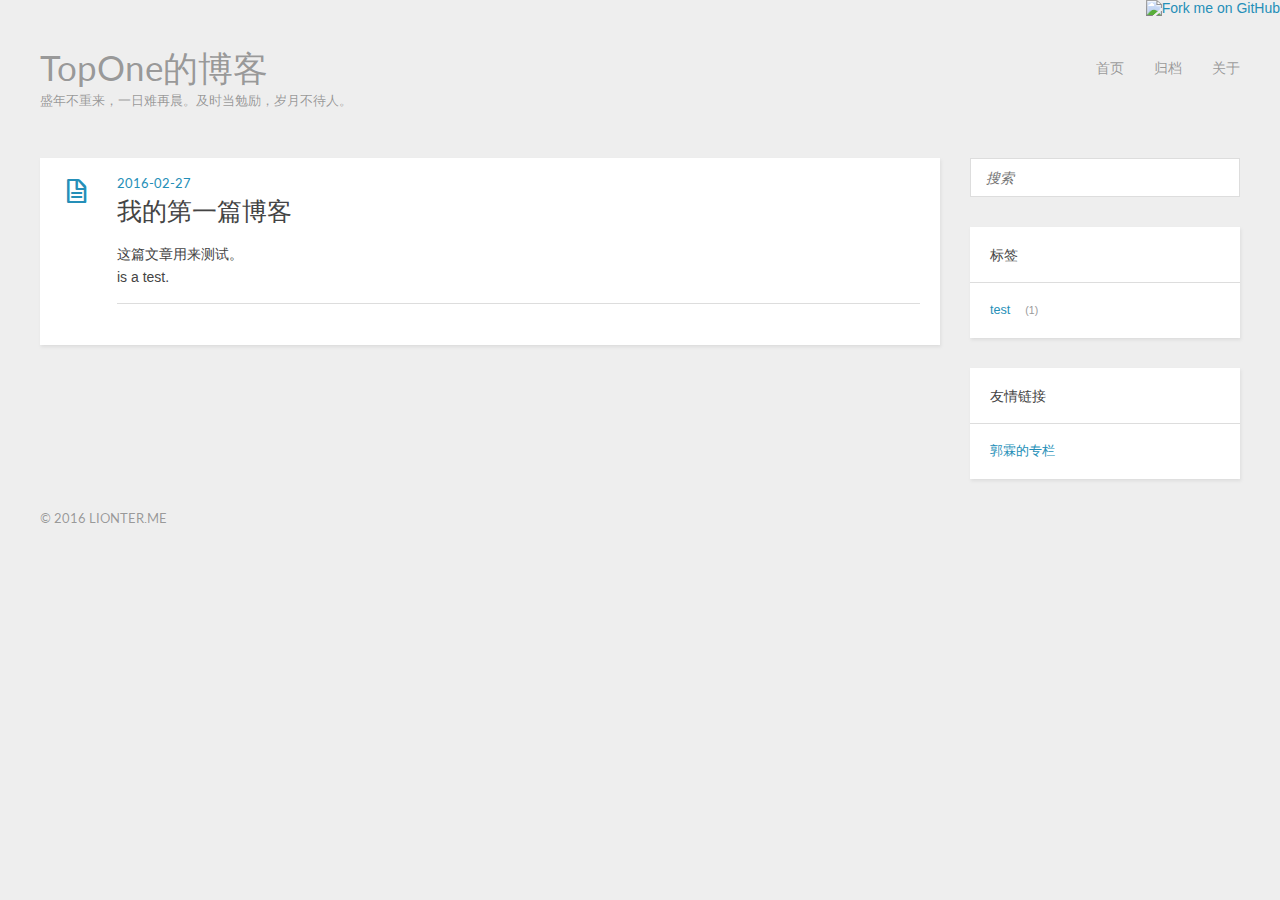
==== commit 7cf9f7b7: "Site updated: 2016-02-28 12:00:38" ====
--- a/index.html
+++ b/index.html
@@ -35,9 +35,11 @@
 <nav id="main-nav" class="alignright">
   <ul>
     
-      <li><a href="/">Home</a></li>
+      <li><a href="/">首页</a></li>
     
-      <li><a href="/archives">Archives</a></li>
+      <li><a href="/archives">归档</a></li>
+    
+      <li><a href="/about">关于</a></li>
     
   </ul>
   <div class="clearfix"></div>
@@ -105,6 +107,13 @@
   </ul>
 </div>
 
+
+  <div class="widget tag">
+<h3 class="title">友情链接</h3>
+<ul class="entry">
+<li><a href="http://blog.csdn.net/guolin_blog" title="guolin_blog">郭霖的专栏</a></li>
+</ul>
+</div>
 </aside>
     <div class="clearfix"></div>
   </div>
@@ -114,7 +123,7 @@
   
 </div>
 <div class="clearfix"></div></footer>
-  <script src="//ajax.googleapis.com/ajax/libs/jquery/2.0.3/jquery.min.js"></script>
+  <script src="//libs.baidu.com/jquery/2.0.3/jquery.min.js"></script>
 <script src="/js/jquery.imagesloaded.min.js"></script>
 <script src="/js/gallery.js"></script>
 
@@ -130,4 +139,7 @@
 </script>
 
 </body>
+<a href="https://github.com/T0Pone">
+<img style="position: absolute; top: 0; right: 0; border: 0;" src="https://camo.githubusercontent.com/365986a132ccd6a44c23a9169022c0b5c890c387/68747470733a2f2f73332e616d617a6f6e6177732e636f6d2f6769746875622f726962626f6e732f666f726b6d655f72696768745f7265645f6161303030302e706e67" alt="Fork me on GitHub" data-canonical-src="https://s3.amazonaws.com/github/ribbons/forkme_right_red_aa0000.png">
+</a>
 </html>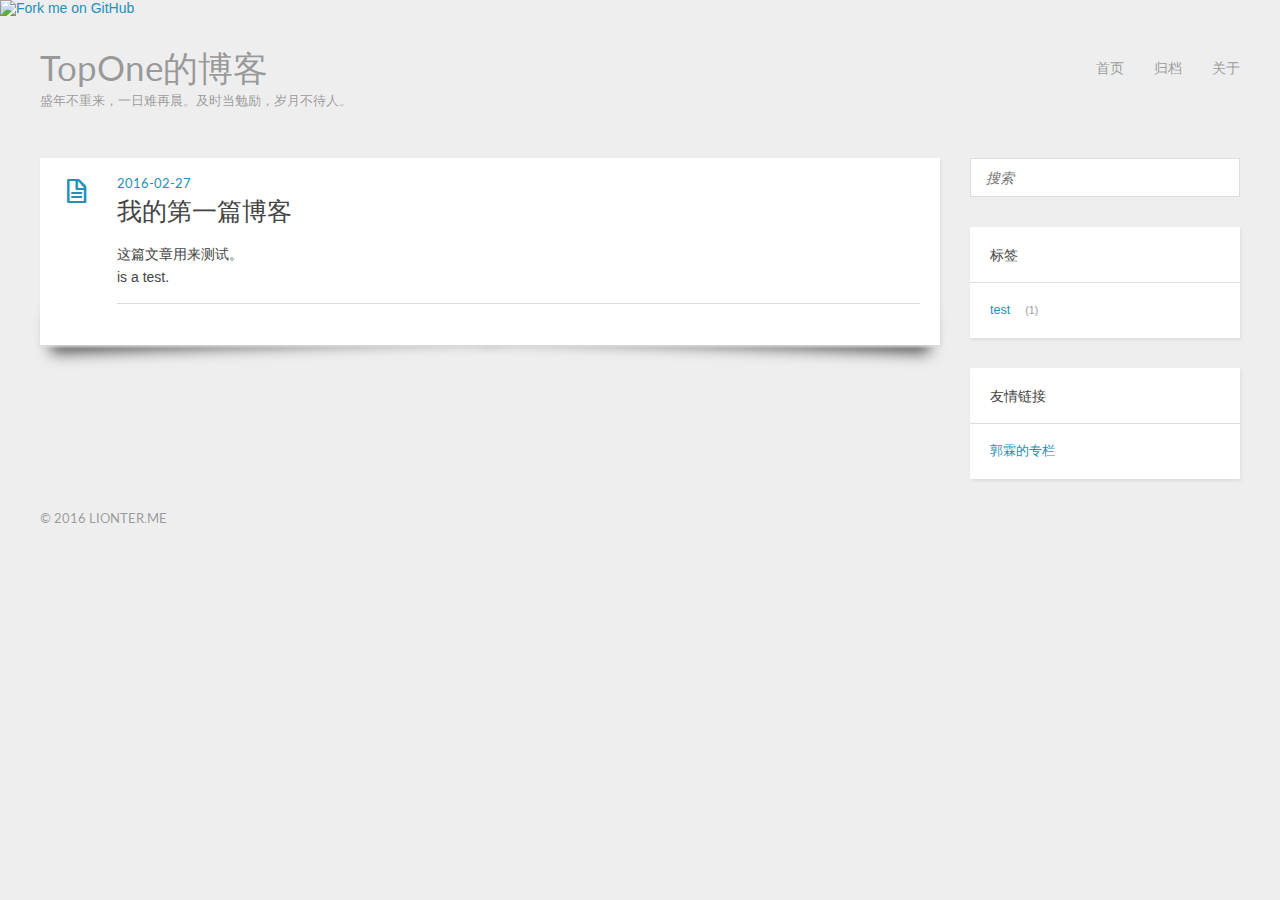
==== commit 8eec7481: "Site updated: 2016-02-28 12:20:43" ====
--- a/index.html
+++ b/index.html
@@ -140,6 +140,6 @@
 
 </body>
 <a href="https://github.com/T0Pone">
-<img style="position: absolute; top: 0; right: 0; border: 0;" src="https://camo.githubusercontent.com/365986a132ccd6a44c23a9169022c0b5c890c387/68747470733a2f2f73332e616d617a6f6e6177732e636f6d2f6769746875622f726962626f6e732f666f726b6d655f72696768745f7265645f6161303030302e706e67" alt="Fork me on GitHub" data-canonical-src="https://s3.amazonaws.com/github/ribbons/forkme_right_red_aa0000.png">
+<img style="position: absolute; top: 0; left: 0; border: 0;" src="https://camo.githubusercontent.com/82b228a3648bf44fc1163ef44c62fcc60081495e/68747470733a2f2f73332e616d617a6f6e6177732e636f6d2f6769746875622f726962626f6e732f666f726b6d655f6c6566745f7265645f6161303030302e706e67" alt="Fork me on GitHub" data-canonical-src="https://s3.amazonaws.com/github/ribbons/forkme_left_red_aa0000.png">
 </a>
 </html>--- a/css/style.css
+++ b/css/style.css
@@ -1,4 +1,4 @@
-@import url("//fonts.googleapis.com/css?family=Lato:400,400italic");
+@import url("//fonts.useso.com/css?family=Lato:400,400italic");
 @font-face {
   font-family: 'FontAwesome';
   font-style: normal;
@@ -170,6 +170,58 @@
   article .post-content {
     padding-left: 20px;
   }
+}
+article .post-content:before {
+  content: "";
+  position: absolute;
+  z-index: -1;
+  bottom: 15px;
+  left: 10px;
+  width: 50%;
+  height: 20%;
+  -webkit-box-shadow: 0 15px 10px rgba(0,0,0,0.7);
+  -moz-box-shadow: 0 15px 10px rgba(0,0,0,0.7);
+  -webkit-box-shadow: 0 15px 15px rgba(0,0,0,0.7);
+  box-shadow: 0 15px 15px rgba(0,0,0,0.7);
+  -webkit-transform: rotate(-2deg);
+  -moz-transform: rotate(-2deg);
+  -o-transform: rotate(-2deg);
+  -webkit-transform: rotate(-2deg);
+  -moz-transform: rotate(-2deg);
+  -o-transform: rotate(-2deg);
+  -ms-transform: rotate(-2deg);
+  transform: rotate(-2deg);
+}
+article .post-content:after {
+  content: "";
+  position: absolute;
+  z-index: -1;
+  bottom: 15px;
+  left: 10px;
+  width: 50%;
+  height: 20%;
+  -webkit-box-shadow: 0 15px 10px rgba(0,0,0,0.7);
+  -moz-box-shadow: 0 15px 10px rgba(0,0,0,0.7);
+  -webkit-box-shadow: 0 15px 15px rgba(0,0,0,0.7);
+  box-shadow: 0 15px 15px rgba(0,0,0,0.7);
+  -webkit-transform: rotate(-2deg);
+  -moz-transform: rotate(-2deg);
+  -o-transform: rotate(-2deg);
+  -webkit-transform: rotate(-2deg);
+  -moz-transform: rotate(-2deg);
+  -o-transform: rotate(-2deg);
+  -ms-transform: rotate(-2deg);
+  transform: rotate(-2deg);
+  right: 10px;
+  left: auto;
+  -webkit-transform: rotate(2deg);
+  -moz-transform: rotate(2deg);
+  -o-transform: rotate(2deg);
+  -webkit-transform: rotate(2deg);
+  -moz-transform: rotate(2deg);
+  -o-transform: rotate(2deg);
+  -ms-transform: rotate(2deg);
+  transform: rotate(2deg);
 }
 article .gallery {
   overflow: hidden;
